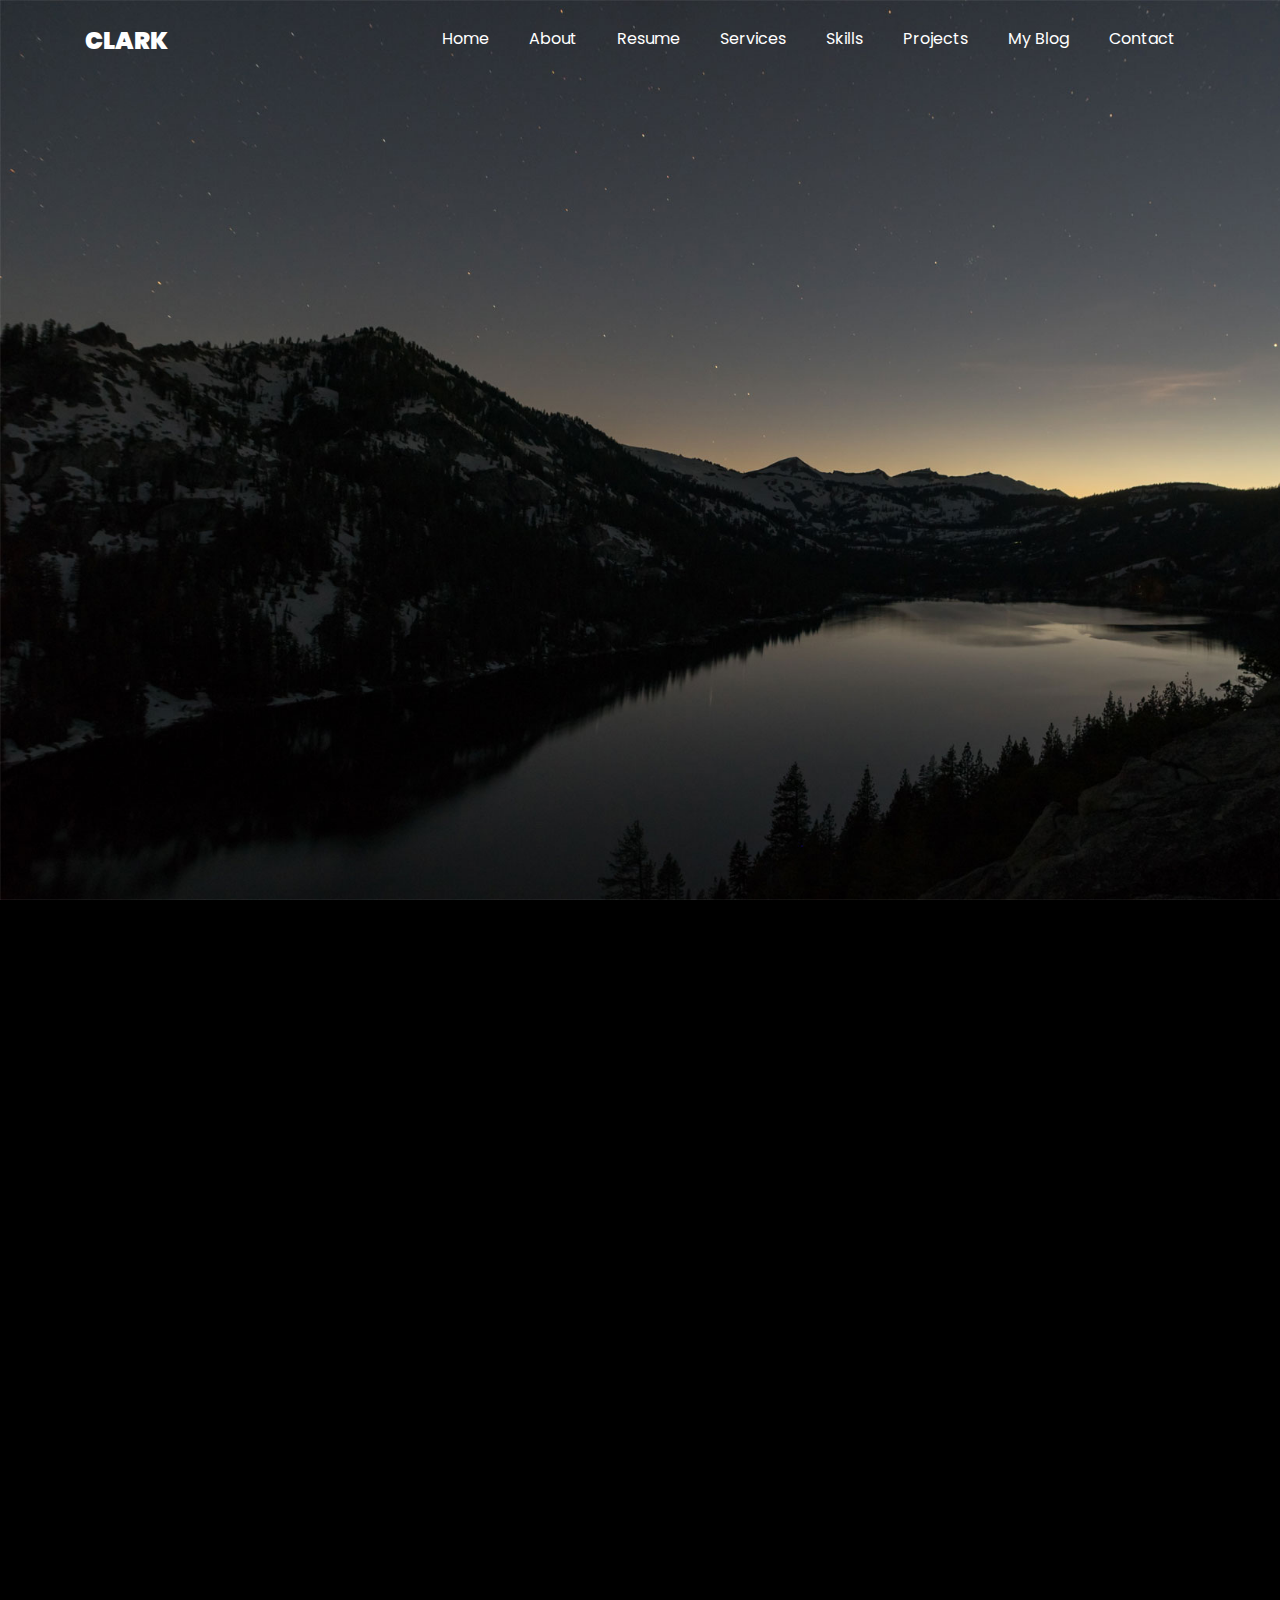
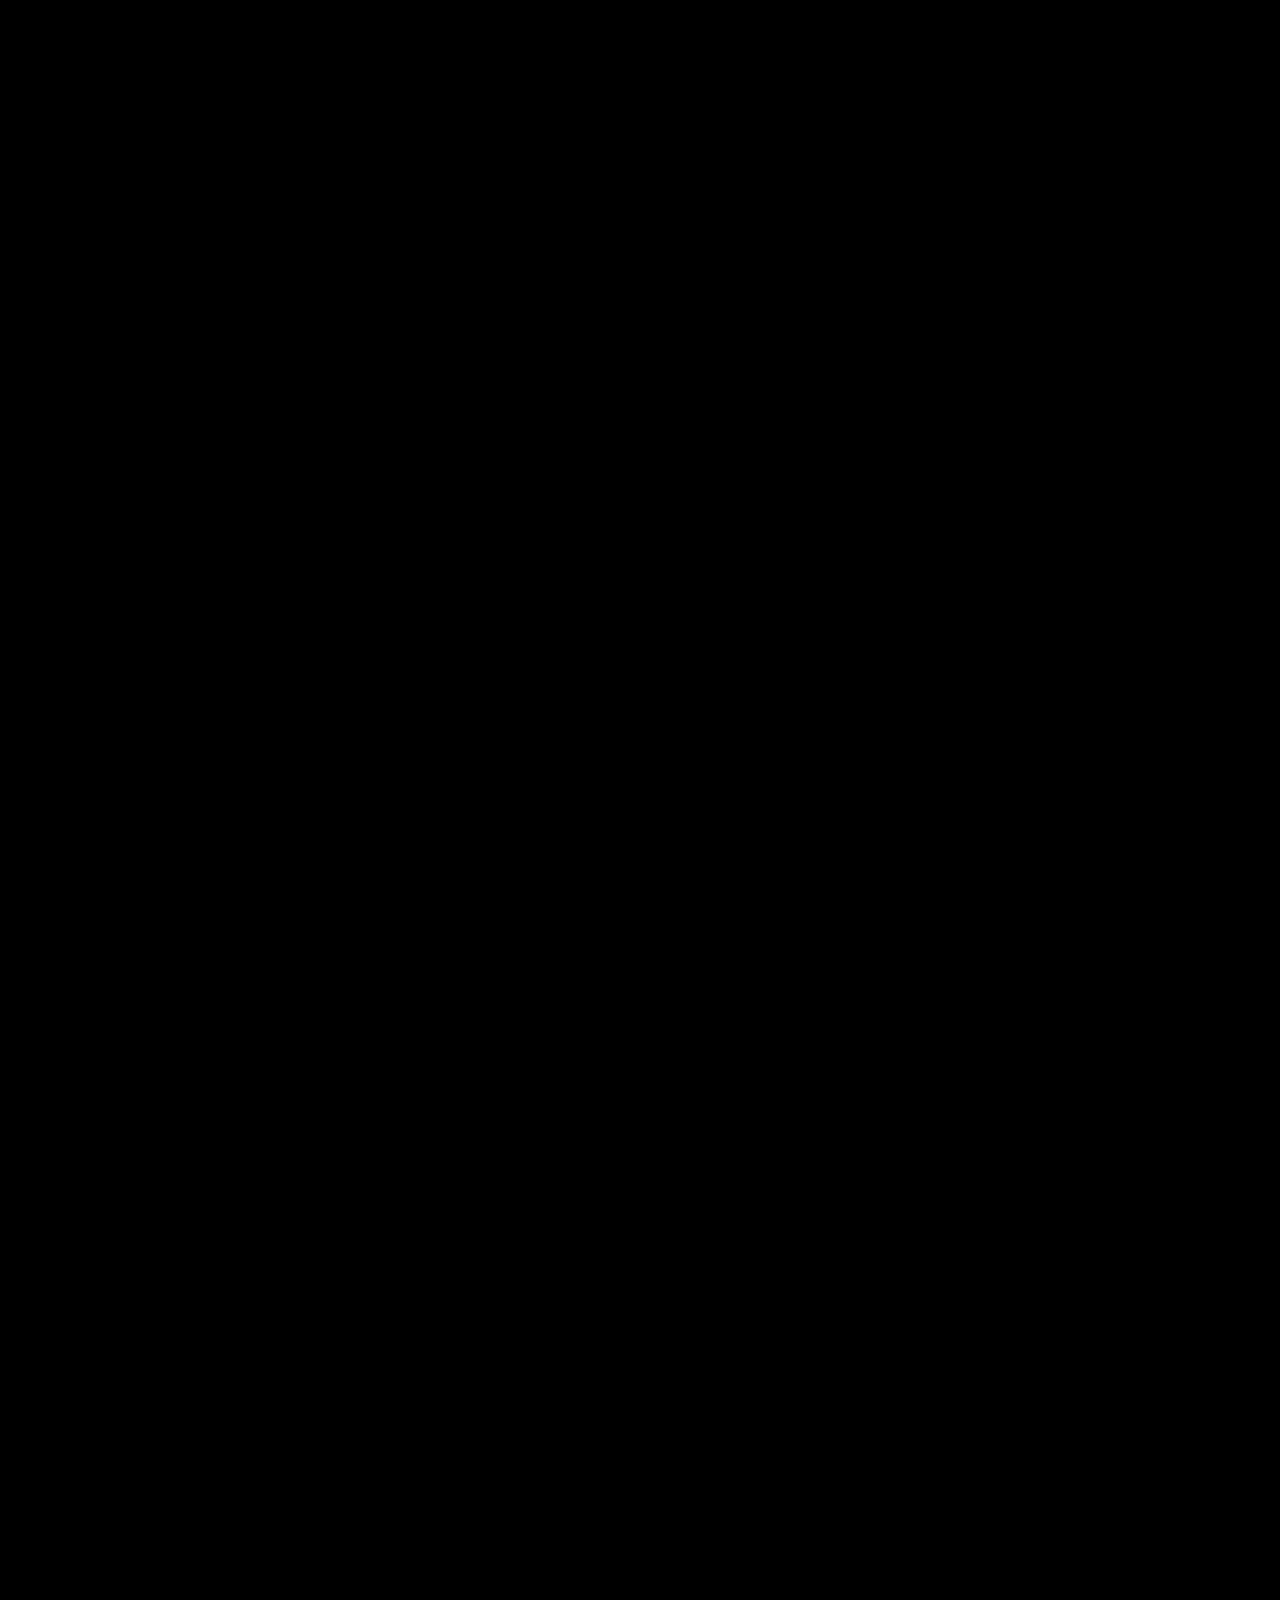
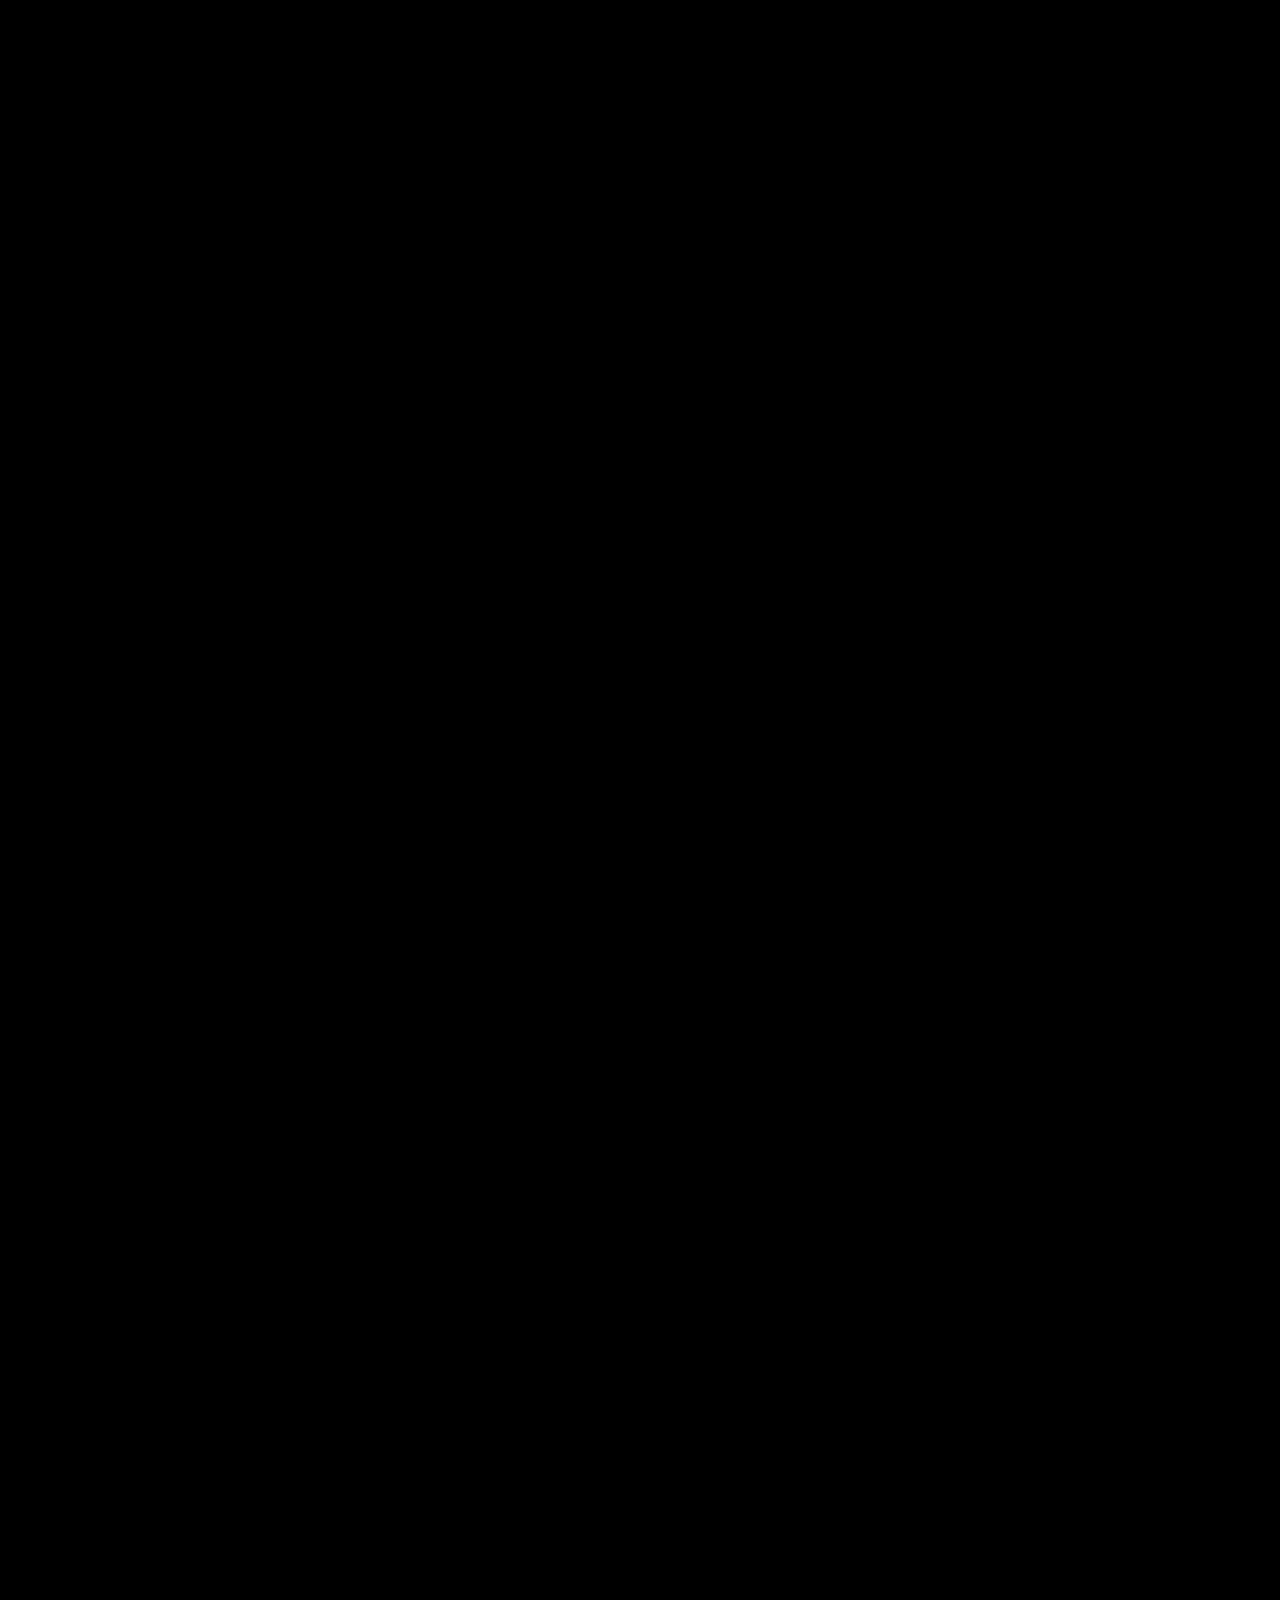
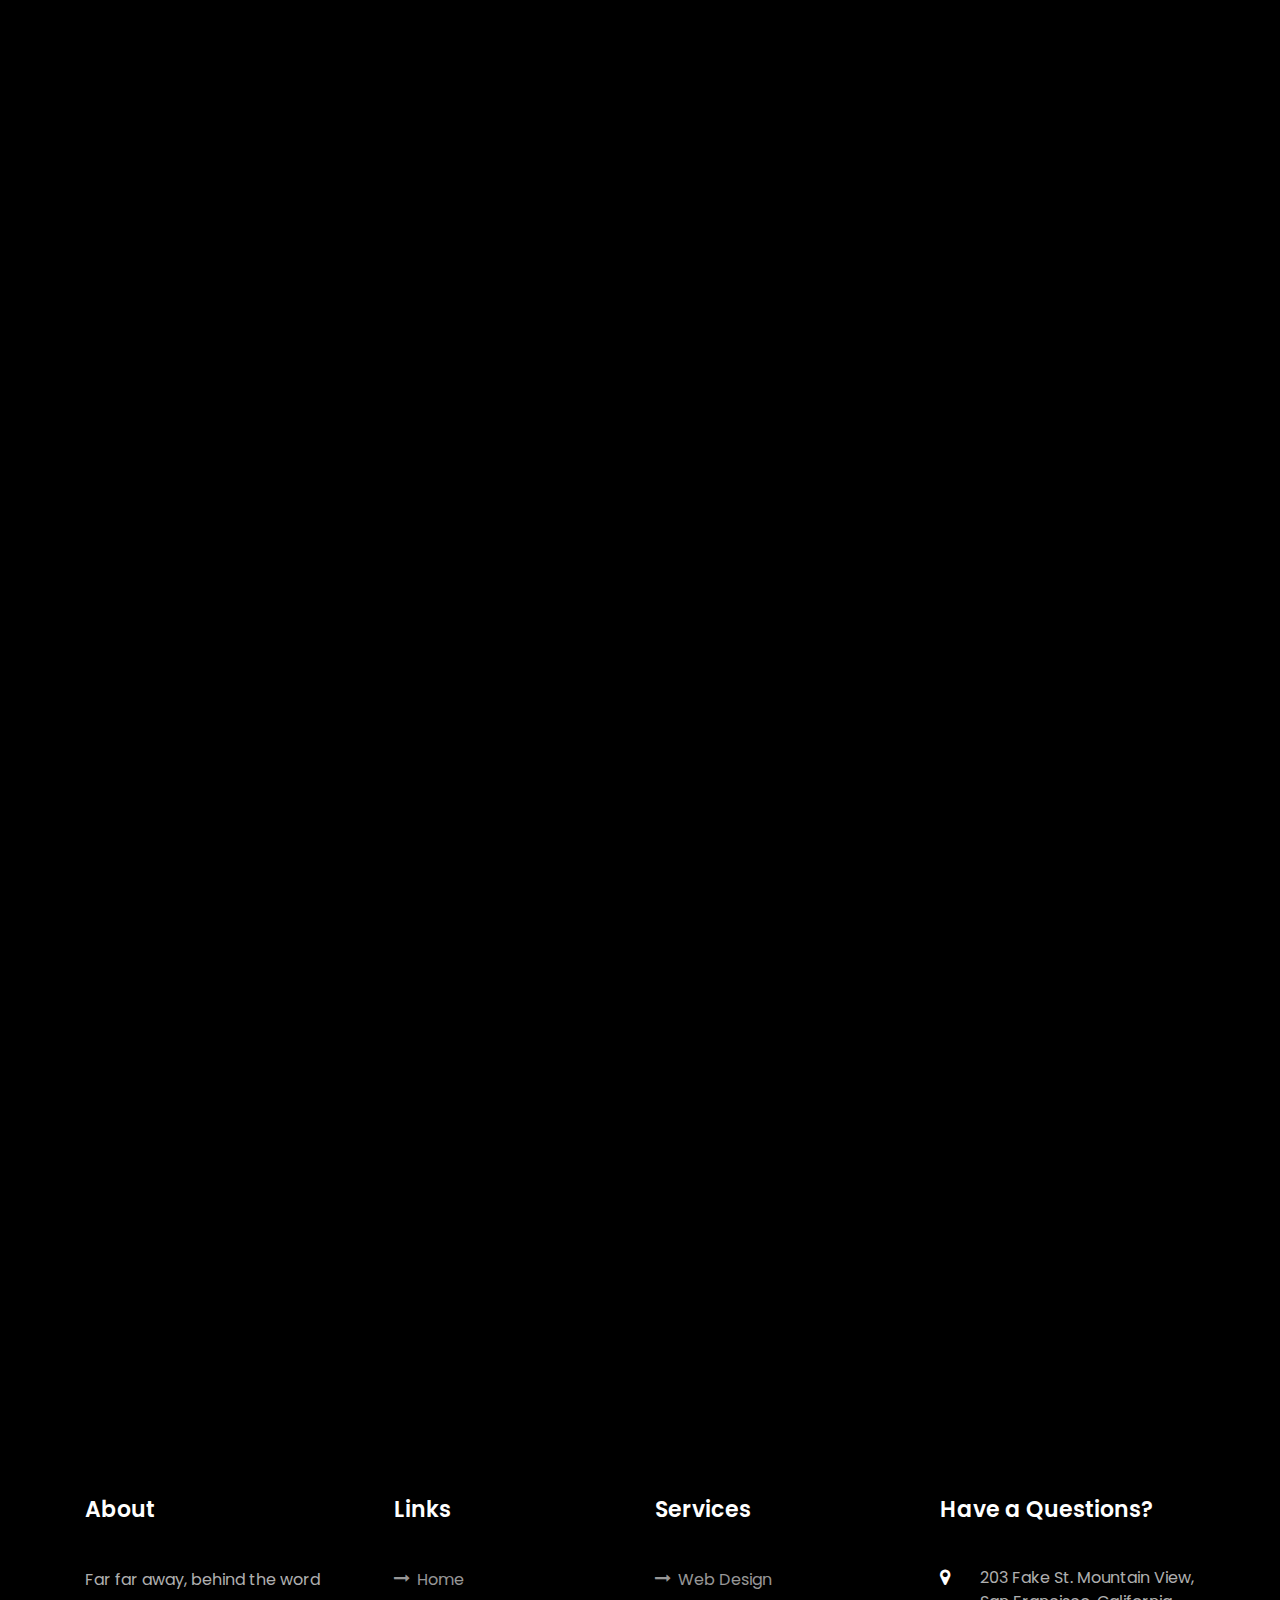
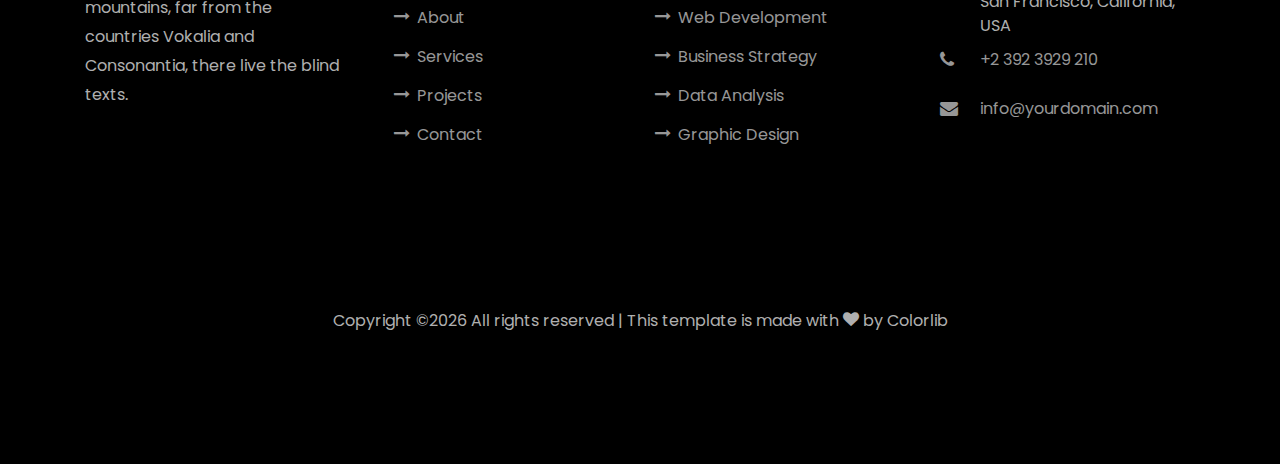
==== single.html @ d5475d0f "first" ====
<!DOCTYPE html>
<html lang="en">
  <head>
    <title>Clark - Free Bootstrap 4 Template by Colorlib</title>
    <meta charset="utf-8">
    <meta name="viewport" content="width=device-width, initial-scale=1, shrink-to-fit=no">
    
    <link href="https://fonts.googleapis.com/css?family=Poppins:100,200,300,400,500,600,700,800,900" rel="stylesheet">

    <link rel="stylesheet" href="css/open-iconic-bootstrap.min.css">
    <link rel="stylesheet" href="css/animate.css">
    
    <link rel="stylesheet" href="css/owl.carousel.min.css">
    <link rel="stylesheet" href="css/owl.theme.default.min.css">
    <link rel="stylesheet" href="css/magnific-popup.css">

    <link rel="stylesheet" href="css/aos.css">

    <link rel="stylesheet" href="css/ionicons.min.css">
    
    <link rel="stylesheet" href="css/flaticon.css">
    <link rel="stylesheet" href="css/icomoon.css">
    <link rel="stylesheet" href="css/style.css">
  </head>
  <body data-spy="scroll" data-target=".site-navbar-target" data-offset="300">
	  
	  
    <nav class="navbar navbar-expand-lg navbar-dark ftco_navbar ftco-navbar-light site-navbar-target" id="ftco-navbar">
	    <div class="container">
	      <a class="navbar-brand" href="index.html">Clark</a>
	      <button class="navbar-toggler js-fh5co-nav-toggle fh5co-nav-toggle" type="button" data-toggle="collapse" data-target="#ftco-nav" aria-controls="ftco-nav" aria-expanded="false" aria-label="Toggle navigation">
	        <span class="oi oi-menu"></span> Menu
	      </button>

	      <div class="collapse navbar-collapse" id="ftco-nav">
	        <ul class="navbar-nav nav ml-auto">
	          <li class="nav-item"><a href="index.html#home-section" class="nav-link"><span>Home</span></a></li>
	          <li class="nav-item"><a href="index.html#about-section" class="nav-link"><span>About</span></a></li>
	          <li class="nav-item"><a href="index.html#resume-section" class="nav-link"><span>Resume</span></a></li>
	          <li class="nav-item"><a href="index.html#services-section" class="nav-link"><span>Services</span></a></li>
	          <li class="nav-item"><a href="index.html#skills-section" class="nav-link"><span>Skills</span></a></li>
	          <li class="nav-item"><a href="index.html#projects-section" class="nav-link"><span>Projects</span></a></li>
	          <li class="nav-item"><a href="index.html#blog-section" class="nav-link"><span>My Blog</span></a></li>
	          <li class="nav-item"><a href="index.html#contact-section" class="nav-link"><span>Contact</span></a></li>
	        </ul>
	      </div>
	    </div>
	  </nav>
	  <section class="hero-wrap js-fullheight" style="background-image: url('images/bg_1.jpg');" data-stellar-background-ratio="0.5">
      <div class="overlay"></div>
      <div class="container">
        <div class="row no-gutters slider-text js-fullheight align-items-end justify-content-center">
          <div class="col-md-12 ftco-animate pb-5 mb-3 text-center">
            <h1 class="mb-3 bread">Blog Single Post</h1>
            <p class="breadcrumbs"><span class="mr-2"><a href="index.html">Home <i class="ion-ios-arrow-forward"></i></a></span> <span class="mr-2"><a href="blog.html">Blog <i class="ion-ios-arrow-forward"></i></a></span> <span>Blog Single <i class="ion-ios-arrow-forward"></i></span></p>
          </div>
        </div>
      </div>
    </section>

    <section class="ftco-section">
      <div class="container">
        <div class="row">
          <div class="col-lg-8 ftco-animate">
            <h2 class="mb-3">It is a long established fact a reader be distracted</h2>
            <p>Lorem ipsum dolor sit amet, consectetur adipisicing elit. Reiciendis, eius mollitia suscipit, quisquam doloremque distinctio perferendis et doloribus unde architecto optio laboriosam porro adipisci sapiente officiis nemo accusamus ad praesentium? Esse minima nisi et. Dolore perferendis, enim praesentium omnis, iste doloremque quia officia optio deserunt molestiae voluptates soluta architecto tempora.</p>
            <p>
              <img src="images/image_3.jpg" alt="" class="img-fluid">
            </p>
            <p>Molestiae cupiditate inventore animi, maxime sapiente optio, illo est nemo veritatis repellat sunt doloribus nesciunt! Minima laborum magni reiciendis qui voluptate quisquam voluptatem soluta illo eum ullam incidunt rem assumenda eveniet eaque sequi deleniti tenetur dolore amet fugit perspiciatis ipsa, odit. Nesciunt dolor minima esse vero ut ea, repudiandae suscipit!</p>
            <h2 class="mb-3 mt-5">#2. Creative WordPress Themes</h2>
            <p>Temporibus ad error suscipit exercitationem hic molestiae totam obcaecati rerum, eius aut, in. Exercitationem atque quidem tempora maiores ex architecto voluptatum aut officia doloremque. Error dolore voluptas, omnis molestias odio dignissimos culpa ex earum nisi consequatur quos odit quasi repellat qui officiis reiciendis incidunt hic non? Debitis commodi aut, adipisci.</p>
            <p>
              <img src="images/image_4.jpg" alt="" class="img-fluid">
            </p>
            <p>Quisquam esse aliquam fuga distinctio, quidem delectus veritatis reiciendis. Nihil explicabo quod, est eos ipsum. Unde aut non tenetur tempore, nisi culpa voluptate maiores officiis quis vel ab consectetur suscipit veritatis nulla quos quia aspernatur perferendis, libero sint. Error, velit, porro. Deserunt minus, quibusdam iste enim veniam, modi rem maiores.</p>
            <p>Odit voluptatibus, eveniet vel nihil cum ullam dolores laborum, quo velit commodi rerum eum quidem pariatur! Quia fuga iste tenetur, ipsa vel nisi in dolorum consequatur, veritatis porro explicabo soluta commodi libero voluptatem similique id quidem? Blanditiis voluptates aperiam non magni. Reprehenderit nobis odit inventore, quia laboriosam harum excepturi ea.</p>
            <p>Adipisci vero culpa, eius nobis soluta. Dolore, maxime ullam ipsam quidem, dolor distinctio similique asperiores voluptas enim, exercitationem ratione aut adipisci modi quod quibusdam iusto, voluptates beatae iure nemo itaque laborum. Consequuntur et pariatur totam fuga eligendi vero dolorum provident. Voluptatibus, veritatis. Beatae numquam nam ab voluptatibus culpa, tenetur recusandae!</p>
            <p>Voluptas dolores dignissimos dolorum temporibus, autem aliquam ducimus at officia adipisci quasi nemo a perspiciatis provident magni laboriosam repudiandae iure iusto commodi debitis est blanditiis alias laborum sint dolore. Dolores, iure, reprehenderit. Error provident, pariatur cupiditate soluta doloremque aut ratione. Harum voluptates mollitia illo minus praesentium, rerum ipsa debitis, inventore?</p>
            <div class="tag-widget post-tag-container mb-5 mt-5">
              <div class="tagcloud">
                <a href="#" class="tag-cloud-link">Life</a>
                <a href="#" class="tag-cloud-link">Sport</a>
                <a href="#" class="tag-cloud-link">Tech</a>
                <a href="#" class="tag-cloud-link">Travel</a>
              </div>
            </div>
            
            <div class="about-author d-flex p-4 bg-dark">
              <div class="bio mr-5">
                <img src="images/person_1.jpg" alt="Image placeholder" class="img-fluid mb-4">
              </div>
              <div class="desc">
                <h3>George Washington</h3>
                <p>Lorem ipsum dolor sit amet, consectetur adipisicing elit. Ducimus itaque, autem necessitatibus voluptate quod mollitia delectus aut, sunt placeat nam vero culpa sapiente consectetur similique, inventore eos fugit cupiditate numquam!</p>
              </div>
            </div>


            <div class="pt-5 mt-5">
              <h3 class="mb-5">6 Comments</h3>
              <ul class="comment-list">
                <li class="comment">
                  <div class="vcard bio">
                    <img src="images/person_1.jpg" alt="Image placeholder">
                  </div>
                  <div class="comment-body">
                    <h3>John Doe</h3>
                    <div class="meta">June 20, 2019 at 2:21pm</div>
                    <p>Lorem ipsum dolor sit amet, consectetur adipisicing elit. Pariatur quidem laborum necessitatibus, ipsam impedit vitae autem, eum officia, fugiat saepe enim sapiente iste iure! Quam voluptas earum impedit necessitatibus, nihil?</p>
                    <p><a href="#" class="reply">Reply</a></p>
                  </div>
                </li>

                <li class="comment">
                  <div class="vcard bio">
                    <img src="images/person_1.jpg" alt="Image placeholder">
                  </div>
                  <div class="comment-body">
                    <h3>John Doe</h3>
                    <div class="meta">June 20, 2019 at 2:21pm</div>
                    <p>Lorem ipsum dolor sit amet, consectetur adipisicing elit. Pariatur quidem laborum necessitatibus, ipsam impedit vitae autem, eum officia, fugiat saepe enim sapiente iste iure! Quam voluptas earum impedit necessitatibus, nihil?</p>
                    <p><a href="#" class="reply">Reply</a></p>
                  </div>

                  <ul class="children">
                    <li class="comment">
                      <div class="vcard bio">
                        <img src="images/person_1.jpg" alt="Image placeholder">
                      </div>
                      <div class="comment-body">
                        <h3>John Doe</h3>
                        <div class="meta">June 20, 2019 at 2:21pm</div>
                        <p>Lorem ipsum dolor sit amet, consectetur adipisicing elit. Pariatur quidem laborum necessitatibus, ipsam impedit vitae autem, eum officia, fugiat saepe enim sapiente iste iure! Quam voluptas earum impedit necessitatibus, nihil?</p>
                        <p><a href="#" class="reply">Reply</a></p>
                      </div>


                      <ul class="children">
                        <li class="comment">
                          <div class="vcard bio">
                            <img src="images/person_1.jpg" alt="Image placeholder">
                          </div>
                          <div class="comment-body">
                            <h3>John Doe</h3>
                            <div class="meta">June 20, 2019 at 2:21pm</div>
                            <p>Lorem ipsum dolor sit amet, consectetur adipisicing elit. Pariatur quidem laborum necessitatibus, ipsam impedit vitae autem, eum officia, fugiat saepe enim sapiente iste iure! Quam voluptas earum impedit necessitatibus, nihil?</p>
                            <p><a href="#" class="reply">Reply</a></p>
                          </div>

                            <ul class="children">
                              <li class="comment">
                                <div class="vcard bio">
                                  <img src="images/person_1.jpg" alt="Image placeholder">
                                </div>
                                <div class="comment-body">
                                  <h3>John Doe</h3>
                                  <div class="meta">June 20, 2019 at 2:21pm</div>
                                  <p>Lorem ipsum dolor sit amet, consectetur adipisicing elit. Pariatur quidem laborum necessitatibus, ipsam impedit vitae autem, eum officia, fugiat saepe enim sapiente iste iure! Quam voluptas earum impedit necessitatibus, nihil?</p>
                                  <p><a href="#" class="reply">Reply</a></p>
                                </div>
                              </li>
                            </ul>
                        </li>
                      </ul>
                    </li>
                  </ul>
                </li>

                <li class="comment">
                  <div class="vcard bio">
                    <img src="images/person_1.jpg" alt="Image placeholder">
                  </div>
                  <div class="comment-body">
                    <h3>John Doe</h3>
                    <div class="meta">June 20, 2019 at 2:21pm</div>
                    <p>Lorem ipsum dolor sit amet, consectetur adipisicing elit. Pariatur quidem laborum necessitatibus, ipsam impedit vitae autem, eum officia, fugiat saepe enim sapiente iste iure! Quam voluptas earum impedit necessitatibus, nihil?</p>
                    <p><a href="#" class="reply">Reply</a></p>
                  </div>
                </li>
              </ul>
              <!-- END comment-list -->
              
              <div class="comment-form-wrap pt-5">
                <h3 class="mb-5">Leave a comment</h3>
                <form action="#" class="p-5 bg-dark">
                  <div class="form-group">
                    <label for="name">Name *</label>
                    <input type="text" class="form-control" id="name">
                  </div>
                  <div class="form-group">
                    <label for="email">Email *</label>
                    <input type="email" class="form-control" id="email">
                  </div>
                  <div class="form-group">
                    <label for="website">Website</label>
                    <input type="url" class="form-control" id="website">
                  </div>

                  <div class="form-group">
                    <label for="message">Message</label>
                    <textarea name="" id="message" cols="30" rows="10" class="form-control"></textarea>
                  </div>
                  <div class="form-group">
                    <input type="submit" value="Post Comment" class="btn py-3 px-4 btn-primary">
                  </div>

                </form>
              </div>
            </div>

          </div> <!-- .col-md-8 -->
          <div class="col-lg-4 sidebar ftco-animate">
            <div class="sidebar-box">
              <form action="#" class="search-form">
                <div class="form-group">
                  <span class="icon icon-search"></span>
                  <input type="text" class="form-control" placeholder="Type a keyword and hit enter">
                </div>
              </form>
            </div>
            <div class="sidebar-box ftco-animate">
            	<h3 class="heading-sidebar">Categories</h3>
              <ul class="categories">
                <li><a href="#">Interior Design <span>(12)</span></a></li>
                <li><a href="#">Exterior Design <span>(22)</span></a></li>
                <li><a href="#">Industrial Design <span>(37)</span></a></li>
                <li><a href="#">Landscape Design <span>(42)</span></a></li>
              </ul>
            </div>

            <div class="sidebar-box ftco-animate">
              <h3 class="heading-sidebar">Recent Blog</h3>
              <div class="block-21 mb-4 d-flex">
                <a class="blog-img mr-4" style="background-image: url(images/image_1.jpg);"></a>
                <div class="text">
                  <h3 class="heading"><a href="#">Why Lead Generation is Key for Business Growth</a></h3>
                  <div class="meta">
                    <div><a href="#"><span class="icon-calendar"></span> March 12, 2019</a></div>
                    <div><a href="#"><span class="icon-person"></span> Admin</a></div>
                    <div><a href="#"><span class="icon-chat"></span> 19</a></div>
                  </div>
                </div>
              </div>
              <div class="block-21 mb-4 d-flex">
                <a class="blog-img mr-4" style="background-image: url(images/image_2.jpg);"></a>
                <div class="text">
                  <h3 class="heading"><a href="#">Why Lead Generation is Key for Business Growth</a></h3>
                  <div class="meta">
                    <div><a href="#"><span class="icon-calendar"></span> March 12, 2019</a></div>
                    <div><a href="#"><span class="icon-person"></span> Admin</a></div>
                    <div><a href="#"><span class="icon-chat"></span> 19</a></div>
                  </div>
                </div>
              </div>
              <div class="block-21 mb-4 d-flex">
                <a class="blog-img mr-4" style="background-image: url(images/image_3.jpg);"></a>
                <div class="text">
                  <h3 class="heading"><a href="#">Why Lead Generation is Key for Business Growth</a></h3>
                  <div class="meta">
                    <div><a href="#"><span class="icon-calendar"></span> March 12, 2019</a></div>
                    <div><a href="#"><span class="icon-person"></span> Admin</a></div>
                    <div><a href="#"><span class="icon-chat"></span> 19</a></div>
                  </div>
                </div>
              </div>
            </div>

            <div class="sidebar-box ftco-animate">
              <h3 class="heading-sidebar">Tag Cloud</h3>
              <div class="tagcloud">
                <a href="#" class="tag-cloud-link">house</a>
                <a href="#" class="tag-cloud-link">office</a>
                <a href="#" class="tag-cloud-link">building</a>
                <a href="#" class="tag-cloud-link">land</a>
                <a href="#" class="tag-cloud-link">table</a>
                <a href="#" class="tag-cloud-link">interior</a>
                <a href="#" class="tag-cloud-link">exterior</a>
                <a href="#" class="tag-cloud-link">industrial</a>
              </div>
            </div>

            <div class="sidebar-box ftco-animate">
              <h3 class="heading-sidebar">Paragraph</h3>
              <p>Lorem ipsum dolor sit amet, consectetur adipisicing elit. Ducimus itaque, autem necessitatibus voluptate quod mollitia delectus aut, sunt placeat nam vero culpa sapiente consectetur similique, inventore eos fugit cupiditate numquam!</p>
            </div>
          </div>

        </div>
      </div>
    </section> <!-- .section -->
		

    <footer class="ftco-footer ftco-section">
      <div class="container">
        <div class="row mb-5">
          <div class="col-md">
            <div class="ftco-footer-widget mb-4">
              <h2 class="ftco-heading-2">About</h2>
              <p>Far far away, behind the word mountains, far from the countries Vokalia and Consonantia, there live the blind texts.</p>
              <ul class="ftco-footer-social list-unstyled float-md-left float-lft mt-5">
                <li class="ftco-animate"><a href="#"><span class="icon-twitter"></span></a></li>
                <li class="ftco-animate"><a href="#"><span class="icon-facebook"></span></a></li>
                <li class="ftco-animate"><a href="#"><span class="icon-instagram"></span></a></li>
              </ul>
            </div>
          </div>
          <div class="col-md">
            <div class="ftco-footer-widget mb-4 ml-md-4">
              <h2 class="ftco-heading-2">Links</h2>
              <ul class="list-unstyled">
                <li><a href="#"><span class="icon-long-arrow-right mr-2"></span>Home</a></li>
                <li><a href="#"><span class="icon-long-arrow-right mr-2"></span>About</a></li>
                <li><a href="#"><span class="icon-long-arrow-right mr-2"></span>Services</a></li>
                <li><a href="#"><span class="icon-long-arrow-right mr-2"></span>Projects</a></li>
                <li><a href="#"><span class="icon-long-arrow-right mr-2"></span>Contact</a></li>
              </ul>
            </div>
          </div>
          <div class="col-md">
             <div class="ftco-footer-widget mb-4">
              <h2 class="ftco-heading-2">Services</h2>
              <ul class="list-unstyled">
                <li><a href="#"><span class="icon-long-arrow-right mr-2"></span>Web Design</a></li>
                <li><a href="#"><span class="icon-long-arrow-right mr-2"></span>Web Development</a></li>
                <li><a href="#"><span class="icon-long-arrow-right mr-2"></span>Business Strategy</a></li>
                <li><a href="#"><span class="icon-long-arrow-right mr-2"></span>Data Analysis</a></li>
                <li><a href="#"><span class="icon-long-arrow-right mr-2"></span>Graphic Design</a></li>
              </ul>
            </div>
          </div>
          <div class="col-md">
            <div class="ftco-footer-widget mb-4">
            	<h2 class="ftco-heading-2">Have a Questions?</h2>
            	<div class="block-23 mb-3">
	              <ul>
	                <li><span class="icon icon-map-marker"></span><span class="text">203 Fake St. Mountain View, San Francisco, California, USA</span></li>
	                <li><a href="#"><span class="icon icon-phone"></span><span class="text">+2 392 3929 210</span></a></li>
	                <li><a href="#"><span class="icon icon-envelope"></span><span class="text">info@yourdomain.com</span></a></li>
	              </ul>
	            </div>
            </div>
          </div>
        </div>
        <div class="row">
          <div class="col-md-12 text-center">

            <p><!-- Link back to Colorlib can't be removed. Template is licensed under CC BY 3.0. -->
  Copyright &copy;<script>document.write(new Date().getFullYear());</script> All rights reserved | This template is made with <i class="icon-heart color-danger" aria-hidden="true"></i> by <a href="https://colorlib.com" target="_blank">Colorlib</a>
  <!-- Link back to Colorlib can't be removed. Template is licensed under CC BY 3.0. --></p>
          </div>
        </div>
      </div>
    </footer>
    
  

  <!-- loader -->
  <div id="ftco-loader" class="show fullscreen"><svg class="circular" width="48px" height="48px"><circle class="path-bg" cx="24" cy="24" r="22" fill="none" stroke-width="4" stroke="#eeeeee"/><circle class="path" cx="24" cy="24" r="22" fill="none" stroke-width="4" stroke-miterlimit="10" stroke="#F96D00"/></svg></div>


  <script src="js/jquery.min.js"></script>
  <script src="js/jquery-migrate-3.0.1.min.js"></script>
  <script src="js/popper.min.js"></script>
  <script src="js/bootstrap.min.js"></script>
  <script src="js/jquery.easing.1.3.js"></script>
  <script src="js/jquery.waypoints.min.js"></script>
  <script src="js/jquery.stellar.min.js"></script>
  <script src="js/owl.carousel.min.js"></script>
  <script src="js/jquery.magnific-popup.min.js"></script>
  <script src="js/aos.js"></script>
  <script src="js/jquery.animateNumber.min.js"></script>
  <script src="js/scrollax.min.js"></script>
  
  <script src="js/main.js"></script>
    
  </body>
</html>
---- css/flaticon.css ----
/*
  	Flaticon icon font: Flaticon
  	Creation date: 04/01/2019 13:45
  	*/


@font-face {
  font-family: "Flaticon";
  src: url("../fonts/flaticon/font/Flaticon.eot");
  src: url("../fonts/flaticon/font/Flaticon.eot?#iefix") format("embedded-opentype"),
       url("../fonts/flaticon/font/Flaticon.woff") format("woff"),
       url("../fonts/flaticon/font/Flaticon.ttf") format("truetype"),
       url("../fonts/flaticon/font/Flaticon.svg#Flaticon") format("svg");
  font-weight: normal;
  font-style: normal;
}

@media screen and (-webkit-min-device-pixel-ratio:0) {
  @font-face {
    font-family: "Flaticon";
    src: url("../fonts/flaticon/font/Flaticon.svg#Flaticon") format("svg");
  }
}

[class^="flaticon-"]:before, [class*=" flaticon-"]:before,
[class^="flaticon-"]:after, [class*=" flaticon-"]:after {   
  font-family: Flaticon;
  font-style: normal;
  font-weight: normal;
  font-variant: normal;
  text-transform: none;
  line-height: 1;

  /* Better Font Rendering =========== */
  -webkit-font-smoothing: antialiased;
  -moz-osx-font-smoothing: grayscale;
}

.flaticon-ideas:before { content: "\f100"; }
.flaticon-flasks:before { content: "\f101"; }
.flaticon-analysis:before { content: "\f102"; }
.flaticon-ux-design:before { content: "\f103"; }
.flaticon-web-design:before { content: "\f104"; }
.flaticon-idea:before { content: "\f105"; }
.flaticon-innovation:before { content: "\f106"; }
---- css/icomoon.css ----
@font-face {
  font-family: 'icomoon';
  src:  url('../fonts/icomoon/icomoon.eot?6tt51o');
  src:  url('../fonts/icomoon/icomoon.eot?6tt51o#iefix') format('embedded-opentype'),
    url('../fonts/icomoon/icomoon.ttf?6tt51o') format('truetype'),
    url('../fonts/icomoon/icomoon.woff?6tt51o') format('woff'),
    url('../fonts/icomoon/icomoon.svg?6tt51o#icomoon') format('svg');
  font-weight: normal;
  font-style: normal;
}

[class^="icon-"], [class*=" icon-"] {
  /* use !important to prevent issues with browser extensions that change fonts */
  font-family: 'icomoon' !important;
  speak: none;
  font-style: normal;
  font-weight: normal;
  font-variant: normal;
  text-transform: none;
  line-height: 1;

  /* Better Font Rendering =========== */
  -webkit-font-smoothing: antialiased;
  -moz-osx-font-smoothing: grayscale;
}

.icon-asterisk:before {
  content: "\f069";
}
.icon-plus:before {
  content: "\f067";
}
.icon-question:before {
  content: "\f128";
}
.icon-minus:before {
  content: "\f068";
}
.icon-glass:before {
  content: "\f000";
}
.icon-music:before {
  content: "\f001";
}
.icon-search:before {
  content: "\f002";
}
.icon-envelope-o:before {
  content: "\f003";
}
.icon-heart:before {
  content: "\f004";
}
.icon-star:before {
  content: "\f005";
}
.icon-star-o:before {
  content: "\f006";
}
.icon-user:before {
  content: "\f007";
}
.icon-film:before {
  content: "\f008";
}
.icon-th-large:before {
  content: "\f009";
}
.icon-th:before {
  content: "\f00a";
}
.icon-th-list:before {
  content: "\f00b";
}
.icon-check:before {
  content: "\f00c";
}
.icon-close:before {
  content: "\f00d";
}
.icon-remove:before {
  content: "\f00d";
}
.icon-times:before {
  content: "\f00d";
}
.icon-search-plus:before {
  content: "\f00e";
}
.icon-search-minus:before {
  content: "\f010";
}
.icon-power-off:before {
  content: "\f011";
}
.icon-signal:before {
  content: "\f012";
}
.icon-cog:before {
  content: "\f013";
}
.icon-gear:before {
  content: "\f013";
}
.icon-trash-o:before {
  content: "\f014";
}
.icon-home:before {
  content: "\f015";
}
.icon-file-o:before {
  content: "\f016";
}
.icon-clock-o:before {
  content: "\f017";
}
.icon-road:before {
  content: "\f018";
}
.icon-download:before {
  content: "\f019";
}
.icon-arrow-circle-o-down:before {
  content: "\f01a";
}
.icon-arrow-circle-o-up:before {
  content: "\f01b";
}
.icon-inbox:before {
  content: "\f01c";
}
.icon-play-circle-o:before {
  content: "\f01d";
}
.icon-repeat:before {
  content: "\f01e";
}
.icon-rotate-right:before {
  content: "\f01e";
}
.icon-refresh:before {
  content: "\f021";
}
.icon-list-alt:before {
  content: "\f022";
}
.icon-lock:before {
  content: "\f023";
}
.icon-flag:before {
  content: "\f024";
}
.icon-headphones:before {
  content: "\f025";
}
.icon-volume-off:before {
  content: "\f026";
}
.icon-volume-down:before {
  content: "\f027";
}
.icon-volume-up:before {
  content: "\f028";
}
.icon-qrcode:before {
  content: "\f029";
}
.icon-barcode:before {
  content: "\f02a";
}
.icon-tag:before {
  content: "\f02b";
}
.icon-tags:before {
  content: "\f02c";
}
.icon-book:before {
  content: "\f02d";
}
.icon-bookmark:before {
  content: "\f02e";
}
.icon-print:before {
  content: "\f02f";
}
.icon-camera:before {
  content: "\f030";
}
.icon-font:before {
  content: "\f031";
}
.icon-bold:before {
  content: "\f032";
}
.icon-italic:before {
  content: "\f033";
}
.icon-text-height:before {
  content: "\f034";
}
.icon-text-width:before {
  content: "\f035";
}
.icon-align-left:before {
  content: "\f036";
}
.icon-align-center:before {
  content: "\f037";
}
.icon-align-right:before {
  content: "\f038";
}
.icon-align-justify:before {
  content: "\f039";
}
.icon-list:before {
  content: "\f03a";
}
.icon-dedent:before {
  content: "\f03b";
}
.icon-outdent:before {
  content: "\f03b";
}
.icon-indent:before {
  content: "\f03c";
}
.icon-video-camera:before {
  content: "\f03d";
}
.icon-image:before {
  content: "\f03e";
}
.icon-photo:before {
  content: "\f03e";
}
.icon-picture-o:before {
  content: "\f03e";
}
.icon-pencil:before {
  content: "\f040";
}
.icon-map-marker:before {
  content: "\f041";
}
.icon-adjust:before {
  content: "\f042";
}
.icon-tint:before {
  content: "\f043";
}
.icon-edit:before {
  content: "\f044";
}
.icon-pencil-square-o:before {
  content: "\f044";
}
.icon-share-square-o:before {
  content: "\f045";
}
.icon-check-square-o:before {
  content: "\f046";
}
.icon-arrows:before {
  content: "\f047";
}
.icon-step-backward:before {
  content: "\f048";
}
.icon-fast-backward:before {
  content: "\f049";
}
.icon-backward:before {
  content: "\f04a";
}
.icon-play:before {
  content: "\f04b";
}
.icon-pause:before {
  content: "\f04c";
}
.icon-stop:before {
  content: "\f04d";
}
.icon-forward:before {
  content: "\f04e";
}
.icon-fast-forward:before {
  content: "\f050";
}
.icon-step-forward:before {
  content: "\f051";
}
.icon-eject:before {
  content: "\f052";
}
.icon-chevron-left:before {
  content: "\f053";
}
.icon-chevron-right:before {
  content: "\f054";
}
.icon-plus-circle:before {
  content: "\f055";
}
.icon-minus-circle:before {
  content: "\f056";
}
.icon-times-circle:before {
  content: "\f057";
}
.icon-check-circle:before {
  content: "\f058";
}
.icon-question-circle:before {
  content: "\f059";
}
.icon-info-circle:before {
  content: "\f05a";
}
.icon-crosshairs:before {
  content: "\f05b";
}
.icon-times-circle-o:before {
  content: "\f05c";
}
.icon-check-circle-o:before {
  content: "\f05d";
}
.icon-ban:before {
  content: "\f05e";
}
.icon-arrow-left:before {
  content: "\f060";
}
.icon-arrow-right:before {
  content: "\f061";
}
.icon-arrow-up:before {
  content: "\f062";
}
.icon-arrow-down:before {
  content: "\f063";
}
.icon-mail-forward:before {
  content: "\f064";
}
.icon-share:before {
  content: "\f064";
}
.icon-expand:before {
  content: "\f065";
}
.icon-compress:before {
  content: "\f066";
}
.icon-exclamation-circle:before {
  content: "\f06a";
}
.icon-gift:before {
  content: "\f06b";
}
.icon-leaf:before {
  content: "\f06c";
}
.icon-fire:before {
  content: "\f06d";
}
.icon-eye:before {
  content: "\f06e";
}
.icon-eye-slash:before {
  content: "\f070";
}
.icon-exclamation-triangle:before {
  content: "\f071";
}
.icon-warning:before {
  content: "\f071";
}
.icon-plane:before {
  content: "\f072";
}
.icon-calendar:before {
  content: "\f073";
}
.icon-random:before {
  content: "\f074";
}
.icon-comment:before {
  content: "\f075";
}
.icon-magnet:before {
  content: "\f076";
}
.icon-chevron-up:before {
  content: "\f077";
}
.icon-chevron-down:before {
  content: "\f078";
}
.icon-retweet:before {
  content: "\f079";
}
.icon-shopping-cart:before {
  content: "\f07a";
}
.icon-folder:before {
  content: "\f07b";
}
.icon-folder-open:before {
  content: "\f07c";
}
.icon-arrows-v:before {
  content: "\f07d";
}
.icon-arrows-h:before {
  content: "\f07e";
}
.icon-bar-chart:before {
  content: "\f080";
}
.icon-bar-chart-o:before {
  content: "\f080";
}
.icon-twitter-square:before {
  content: "\f081";
}
.icon-facebook-square:before {
  content: "\f082";
}
.icon-camera-retro:before {
  content: "\f083";
}
.icon-key:before {
  content: "\f084";
}
.icon-cogs:before {
  content: "\f085";
}
.icon-gears:before {
  content: "\f085";
}
.icon-comments:before {
  content: "\f086";
}
.icon-thumbs-o-up:before {
  content: "\f087";
}
.icon-thumbs-o-down:before {
  content: "\f088";
}
.icon-star-half:before {
  content: "\f089";
}
.icon-heart-o:before {
  content: "\f08a";
}
.icon-sign-out:before {
  content: "\f08b";
}
.icon-linkedin-square:before {
  content: "\f08c";
}
.icon-thumb-tack:before {
  content: "\f08d";
}
.icon-external-link:before {
  content: "\f08e";
}
.icon-sign-in:before {
  content: "\f090";
}
.icon-trophy:before {
  content: "\f091";
}
.icon-github-square:before {
  content: "\f092";
}
.icon-upload:before {
  content: "\f093";
}
.icon-lemon-o:before {
  content: "\f094";
}
.icon-phone:before {
  content: "\f095";
}
.icon-square-o:before {
  content: "\f096";
}
.icon-bookmark-o:before {
  content: "\f097";
}
.icon-phone-square:before {
  content: "\f098";
}
.icon-twitter:before {
  content: "\f099";
}
.icon-facebook:before {
  content: "\f09a";
}
.icon-facebook-f:before {
  content: "\f09a";
}
.icon-github:before {
  content: "\f09b";
}
.icon-unlock:before {
  content: "\f09c";
}
.icon-credit-card:before {
  content: "\f09d";
}
.icon-feed:before {
  content: "\f09e";
}
.icon-rss:before {
  content: "\f09e";
}
.icon-hdd-o:before {
  content: "\f0a0";
}
.icon-bullhorn:before {
  content: "\f0a1";
}
.icon-bell-o:before {
  content: "\f0a2";
}
.icon-certificate:before {
  content: "\f0a3";
}
.icon-hand-o-right:before {
  content: "\f0a4";
}
.icon-hand-o-left:before {
  content: "\f0a5";
}
.icon-hand-o-up:before {
  content: "\f0a6";
}
.icon-hand-o-down:before {
  content: "\f0a7";
}
.icon-arrow-circle-left:before {
  content: "\f0a8";
}
.icon-arrow-circle-right:before {
  content: "\f0a9";
}
.icon-arrow-circle-up:before {
  content: "\f0aa";
}
.icon-arrow-circle-down:before {
  content: "\f0ab";
}
.icon-globe:before {
  content: "\f0ac";
}
.icon-wrench:before {
  content: "\f0ad";
}
.icon-tasks:before {
  content: "\f0ae";
}
.icon-filter:before {
  content: "\f0b0";
}
.icon-briefcase:before {
  content: "\f0b1";
}
.icon-arrows-alt:before {
  content: "\f0b2";
}
.icon-group:before {
  content: "\f0c0";
}
.icon-users:before {
  content: "\f0c0";
}
.icon-chain:before {
  content: "\f0c1";
}
.icon-link:before {
  content: "\f0c1";
}
.icon-cloud:before {
  content: "\f0c2";
}
.icon-flask:before {
  content: "\f0c3";
}
.icon-cut:before {
  content: "\f0c4";
}
.icon-scissors:before {
  content: "\f0c4";
}
.icon-copy:before {
  content: "\f0c5";
}
.icon-files-o:before {
  content: "\f0c5";
}
.icon-paperclip:before {
  content: "\f0c6";
}
.icon-floppy-o:before {
  content: "\f0c7";
}
.icon-save:before {
  content: "\f0c7";
}
.icon-square:before {
  content: "\f0c8";
}
.icon-bars:before {
  content: "\f0c9";
}
.icon-navicon:before {
  content: "\f0c9";
}
.icon-reorder:before {
  content: "\f0c9";
}
.icon-list-ul:before {
  content: "\f0ca";
}
.icon-list-ol:before {
  content: "\f0cb";
}
.icon-strikethrough:before {
  content: "\f0cc";
}
.icon-underline:before {
  content: "\f0cd";
}
.icon-table:before {
  content: "\f0ce";
}
.icon-magic:before {
  content: "\f0d0";
}
.icon-truck:before {
  content: "\f0d1";
}
.icon-pinterest:before {
  content: "\f0d2";
}
.icon-pinterest-square:before {
  content: "\f0d3";
}
.icon-google-plus-square:before {
  content: "\f0d4";
}
.icon-google-plus:before {
  content: "\f0d5";
}
.icon-money:before {
  content: "\f0d6";
}
.icon-caret-down:before {
  content: "\f0d7";
}
.icon-caret-up:before {
  content: "\f0d8";
}
.icon-caret-left:before {
  content: "\f0d9";
}
.icon-caret-right:before {
  content: "\f0da";
}
.icon-columns:before {
  content: "\f0db";
}
.icon-sort:before {
  content: "\f0dc";
}
.icon-unsorted:before {
  content: "\f0dc";
}
.icon-sort-desc:before {
  content: "\f0dd";
}
.icon-sort-down:before {
  content: "\f0dd";
}
.icon-sort-asc:before {
  content: "\f0de";
}
.icon-sort-up:before {
  content: "\f0de";
}
.icon-envelope:before {
  content: "\f0e0";
}
.icon-linkedin:before {
  content: "\f0e1";
}
.icon-rotate-left:before {
  content: "\f0e2";
}
.icon-undo:before {
  content: "\f0e2";
}
.icon-gavel:before {
  content: "\f0e3";
}
.icon-legal:before {
  content: "\f0e3";
}
.icon-dashboard:before {
  content: "\f0e4";
}
.icon-tachometer:before {
  content: "\f0e4";
}
.icon-comment-o:before {
  content: "\f0e5";
}
.icon-comments-o:before {
  content: "\f0e6";
}
.icon-bolt:before {
  content: "\f0e7";
}
.icon-flash:before {
  content: "\f0e7";
}
.icon-sitemap:before {
  content: "\f0e8";
}
.icon-umbrella:before {
  content: "\f0e9";
}
.icon-clipboard:before {
  content: "\f0ea";
}
.icon-paste:before {
  content: "\f0ea";
}
.icon-lightbulb-o:before {
  content: "\f0eb";
}
.icon-exchange:before {
  content: "\f0ec";
}
.icon-cloud-download:before {
  content: "\f0ed";
}
.icon-cloud-upload:before {
  content: "\f0ee";
}
.icon-user-md:before {
  content: "\f0f0";
}
.icon-stethoscope:before {
  content: "\f0f1";
}
.icon-suitcase:before {
  content: "\f0f2";
}
.icon-bell:before {
  content: "\f0f3";
}
.icon-coffee:before {
  content: "\f0f4";
}
.icon-cutlery:before {
  content: "\f0f5";
}
.icon-file-text-o:before {
  content: "\f0f6";
}
.icon-building-o:before {
  content: "\f0f7";
}
.icon-hospital-o:before {
  content: "\f0f8";
}
.icon-ambulance:before {
  content: "\f0f9";
}
.icon-medkit:before {
  content: "\f0fa";
}
.icon-fighter-jet:before {
  content: "\f0fb";
}
.icon-beer:before {
  content: "\f0fc";
}
.icon-h-square:before {
  content: "\f0fd";
}
.icon-plus-square:before {
  content: "\f0fe";
}
.icon-angle-double-left:before {
  content: "\f100";
}
.icon-angle-double-right:before {
  content: "\f101";
}
.icon-angle-double-up:before {
  content: "\f102";
}
.icon-angle-double-down:before {
  content: "\f103";
}
.icon-angle-left:before {
  content: "\f104";
}
.icon-angle-right:before {
  content: "\f105";
}
.icon-angle-up:before {
  content: "\f106";
}
.icon-angle-down:before {
  content: "\f107";
}
.icon-desktop:before {
  content: "\f108";
}
.icon-laptop:before {
  content: "\f109";
}
.icon-tablet:before {
  content: "\f10a";
}
.icon-mobile:before {
  content: "\f10b";
}
.icon-mobile-phone:before {
  content: "\f10b";
}
.icon-circle-o:before {
  content: "\f10c";
}
.icon-quote-left:before {
  content: "\f10d";
}
.icon-quote-right:before {
  content: "\f10e";
}
.icon-spinner:before {
  content: "\f110";
}
.icon-circle:before {
  content: "\f111";
}
.icon-mail-reply:before {
  content: "\f112";
}
.icon-reply:before {
  content: "\f112";
}
.icon-github-alt:before {
  content: "\f113";
}
.icon-folder-o:before {
  content: "\f114";
}
.icon-folder-open-o:before {
  content: "\f115";
}
.icon-smile-o:before {
  content: "\f118";
}
.icon-frown-o:before {
  content: "\f119";
}
.icon-meh-o:before {
  content: "\f11a";
}
.icon-gamepad:before {
  content: "\f11b";
}
.icon-keyboard-o:before {
  content: "\f11c";
}
.icon-flag-o:before {
  content: "\f11d";
}
.icon-flag-checkered:before {
  content: "\f11e";
}
.icon-terminal:before {
  content: "\f120";
}
.icon-code:before {
  content: "\f121";
}
.icon-mail-reply-all:before {
  content: "\f122";
}
.icon-reply-all:before {
  content: "\f122";
}
.icon-star-half-empty:before {
  content: "\f123";
}
.icon-star-half-full:before {
  content: "\f123";
}
.icon-star-half-o:before {
  content: "\f123";
}
.icon-location-arrow:before {
  content: "\f124";
}
.icon-crop:before {
  content: "\f125";
}
.icon-code-fork:before {
  content: "\f126";
}
.icon-chain-broken:before {
  content: "\f127";
}
.icon-unlink:before {
  content: "\f127";
}
.icon-info:before {
  content: "\f129";
}
.icon-exclamation:before {
  content: "\f12a";
}
.icon-superscript:before {
  content: "\f12b";
}
.icon-subscript:before {
  content: "\f12c";
}
.icon-eraser:before {
  content: "\f12d";
}
.icon-puzzle-piece:before {
  content: "\f12e";
}
.icon-microphone:before {
  content: "\f130";
}
.icon-microphone-slash:before {
  content: "\f131";
}
.icon-shield:before {
  content: "\f132";
}
.icon-calendar-o:before {
  content: "\f133";
}
.icon-fire-extinguisher:before {
  content: "\f134";
}
.icon-rocket:before {
  content: "\f135";
}
.icon-maxcdn:before {
  content: "\f136";
}
.icon-chevron-circle-left:before {
  content: "\f137";
}
.icon-chevron-circle-right:before {
  content: "\f138";
}
.icon-chevron-circle-up:before {
  content: "\f139";
}
.icon-chevron-circle-down:before {
  content: "\f13a";
}
.icon-html5:before {
  content: "\f13b";
}
.icon-css3:before {
  content: "\f13c";
}
.icon-anchor:before {
  content: "\f13d";
}
.icon-unlock-alt:before {
  content: "\f13e";
}
.icon-bullseye:before {
  content: "\f140";
}
.icon-ellipsis-h:before {
  content: "\f141";
}
.icon-ellipsis-v:before {
  content: "\f142";
}
.icon-rss-square:before {
  content: "\f143";
}
.icon-play-circle:before {
  content: "\f144";
}
.icon-ticket:before {
  content: "\f145";
}
.icon-minus-square:before {
  content: "\f146";
}
.icon-minus-square-o:before {
  content: "\f147";
}
.icon-level-up:before {
  content: "\f148";
}
.icon-level-down:before {
  content: "\f149";
}
.icon-check-square:before {
  content: "\f14a";
}
.icon-pencil-square:before {
  content: "\f14b";
}
.icon-external-link-square:before {
  content: "\f14c";
}
.icon-share-square:before {
  content: "\f14d";
}
.icon-compass:before {
  content: "\f14e";
}
.icon-caret-square-o-down:before {
  content: "\f150";
}
.icon-toggle-down:before {
  content: "\f150";
}
.icon-caret-square-o-up:before {
  content: "\f151";
}
.icon-toggle-up:before {
  content: "\f151";
}
.icon-caret-square-o-right:before {
  content: "\f152";
}
.icon-toggle-right:before {
  content: "\f152";
}
.icon-eur:before {
  content: "\f153";
}
.icon-euro:before {
  content: "\f153";
}
.icon-gbp:before {
  content: "\f154";
}
.icon-dollar:before {
  content: "\f155";
}
.icon-usd:before {
  content: "\f155";
}
.icon-inr:before {
  content: "\f156";
}
.icon-rupee:before {
  content: "\f156";
}
.icon-cny:before {
  content: "\f157";
}
.icon-jpy:before {
  content: "\f157";
}
.icon-rmb:before {
  content: "\f157";
}
.icon-yen:before {
  content: "\f157";
}
.icon-rouble:before {
  content: "\f158";
}
.icon-rub:before {
  content: "\f158";
}
.icon-ruble:before {
  content: "\f158";
}
.icon-krw:before {
  content: "\f159";
}
.icon-won:before {
  content: "\f159";
}
.icon-bitcoin:before {
  content: "\f15a";
}
.icon-btc:before {
  content: "\f15a";
}
.icon-file:before {
  content: "\f15b";
}
.icon-file-text:before {
  content: "\f15c";
}
.icon-sort-alpha-asc:before {
  content: "\f15d";
}
.icon-sort-alpha-desc:before {
  content: "\f15e";
}
.icon-sort-amount-asc:before {
  content: "\f160";
}
.icon-sort-amount-desc:before {
  content: "\f161";
}
.icon-sort-numeric-asc:before {
  content: "\f162";
}
.icon-sort-numeric-desc:before {
  content: "\f163";
}
.icon-thumbs-up:before {
  content: "\f164";
}
.icon-thumbs-down:before {
  content: "\f165";
}
.icon-youtube-square:before {
  content: "\f166";
}
.icon-youtube:before {
  content: "\f167";
}
.icon-xing:before {
  content: "\f168";
}
.icon-xing-square:before {
  content: "\f169";
}
.icon-youtube-play:before {
  content: "\f16a";
}
.icon-dropbox:before {
  content: "\f16b";
}
.icon-stack-overflow:before {
  content: "\f16c";
}
.icon-instagram:before {
  content: "\f16d";
}
.icon-flickr:before {
  content: "\f16e";
}
.icon-adn:before {
  content: "\f170";
}
.icon-bitbucket:before {
  content: "\f171";
}
.icon-bitbucket-square:before {
  content: "\f172";
}
.icon-tumblr:before {
  content: "\f173";
}
.icon-tumblr-square:before {
  content: "\f174";
}
.icon-long-arrow-down:before {
  content: "\f175";
}
.icon-long-arrow-up:before {
  content: "\f176";
}
.icon-long-arrow-left:before {
  content: "\f177";
}
.icon-long-arrow-right:before {
  content: "\f178";
}
.icon-apple:before {
  content: "\f179";
}
.icon-windows:before {
  content: "\f17a";
}
.icon-android:before {
  content: "\f17b";
}
.icon-linux:before {
  content: "\f17c";
}
.icon-dribbble:before {
  content: "\f17d";
}
.icon-skype:before {
  content: "\f17e";
}
.icon-foursquare:before {
  content: "\f180";
}
.icon-trello:before {
  content: "\f181";
}
.icon-female:before {
  content: "\f182";
}
.icon-male:before {
  content: "\f183";
}
.icon-gittip:before {
  content: "\f184";
}
.icon-gratipay:before {
  content: "\f184";
}
.icon-sun-o:before {
  content: "\f185";
}
.icon-moon-o:before {
  content: "\f186";
}
.icon-archive:before {
  content: "\f187";
}
.icon-bug:before {
  content: "\f188";
}
.icon-vk:before {
  content: "\f189";
}
.icon-weibo:before {
  content: "\f18a";
}
.icon-renren:before {
  content: "\f18b";
}
.icon-pagelines:before {
  content: "\f18c";
}
.icon-stack-exchange:before {
  content: "\f18d";
}
.icon-arrow-circle-o-right:before {
  content: "\f18e";
}
.icon-arrow-circle-o-left:before {
  content: "\f190";
}
.icon-caret-square-o-left:before {
  content: "\f191";
}
.icon-toggle-left:before {
  content: "\f191";
}
.icon-dot-circle-o:before {
  content: "\f192";
}
.icon-wheelchair:before {
  content: "\f193";
}
.icon-vimeo-square:before {
  content: "\f194";
}
.icon-try:before {
  content: "\f195";
}
.icon-turkish-lira:before {
  content: "\f195";
}
.icon-plus-square-o:before {
  content: "\f196";
}
.icon-space-shuttle:before {
  content: "\f197";
}
.icon-slack:before {
  content: "\f198";
}
.icon-envelope-square:before {
  content: "\f199";
}
.icon-wordpress:before {
  content: "\f19a";
}
.icon-openid:before {
  content: "\f19b";
}
.icon-bank:before {
  content: "\f19c";
}
.icon-institution:before {
  content: "\f19c";
}
.icon-university:before {
  content: "\f19c";
}
.icon-graduation-cap:before {
  content: "\f19d";
}
.icon-mortar-board:before {
  content: "\f19d";
}
.icon-yahoo:before {
  content: "\f19e";
}
.icon-google:before {
  content: "\f1a0";
}
.icon-reddit:before {
  content: "\f1a1";
}
.icon-reddit-square:before {
  content: "\f1a2";
}
.icon-stumbleupon-circle:before {
  content: "\f1a3";
}
.icon-stumbleupon:before {
  content: "\f1a4";
}
.icon-delicious:before {
  content: "\f1a5";
}
.icon-digg:before {
  content: "\f1a6";
}
.icon-pied-piper-pp:before {
  content: "\f1a7";
}
.icon-pied-piper-alt:before {
  content: "\f1a8";
}
.icon-drupal:before {
  content: "\f1a9";
}
.icon-joomla:before {
  content: "\f1aa";
}
.icon-language:before {
  content: "\f1ab";
}
.icon-fax:before {
  content: "\f1ac";
}
.icon-building:before {
  content: "\f1ad";
}
.icon-child:before {
  content: "\f1ae";
}
.icon-paw:before {
  content: "\f1b0";
}
.icon-spoon:before {
  content: "\f1b1";
}
.icon-cube:before {
  content: "\f1b2";
}
.icon-cubes:before {
  content: "\f1b3";
}
.icon-behance:before {
  content: "\f1b4";
}
.icon-behance-square:before {
  content: "\f1b5";
}
.icon-steam:before {
  content: "\f1b6";
}
.icon-steam-square:before {
  content: "\f1b7";
}
.icon-recycle:before {
  content: "\f1b8";
}
.icon-automobile:before {
  content: "\f1b9";
}
.icon-car:before {
  content: "\f1b9";
}
.icon-cab:before {
  content: "\f1ba";
}
.icon-taxi:before {
  content: "\f1ba";
}
.icon-tree:before {
  content: "\f1bb";
}
.icon-spotify:before {
  content: "\f1bc";
}
.icon-deviantart:before {
  content: "\f1bd";
}
.icon-soundcloud:before {
  content: "\f1be";
}
.icon-database:before {
  content: "\f1c0";
}
.icon-file-pdf-o:before {
  content: "\f1c1";
}
.icon-file-word-o:before {
  content: "\f1c2";
}
.icon-file-excel-o:before {
  content: "\f1c3";
}
.icon-file-powerpoint-o:before {
  content: "\f1c4";
}
.icon-file-image-o:before {
  content: "\f1c5";
}
.icon-file-photo-o:before {
  content: "\f1c5";
}
.icon-file-picture-o:before {
  content: "\f1c5";
}
.icon-file-archive-o:before {
  content: "\f1c6";
}
.icon-file-zip-o:before {
  content: "\f1c6";
}
.icon-file-audio-o:before {
  content: "\f1c7";
}
.icon-file-sound-o:before {
  content: "\f1c7";
}
.icon-file-movie-o:before {
  content: "\f1c8";
}
.icon-file-video-o:before {
  content: "\f1c8";
}
.icon-file-code-o:before {
  content: "\f1c9";
}
.icon-vine:before {
  content: "\f1ca";
}
.icon-codepen:before {
  content: "\f1cb";
}
.icon-jsfiddle:before {
  content: "\f1cc";
}
.icon-life-bouy:before {
  content: "\f1cd";
}
.icon-life-buoy:before {
  content: "\f1cd";
}
.icon-life-ring:before {
  content: "\f1cd";
}
.icon-life-saver:before {
  content: "\f1cd";
}
.icon-support:before {
  content: "\f1cd";
}
.icon-circle-o-notch:before {
  content: "\f1ce";
}
.icon-ra:before {
  content: "\f1d0";
}
.icon-rebel:before {
  content: "\f1d0";
}
.icon-resistance:before {
  content: "\f1d0";
}
.icon-empire:before {
  content: "\f1d1";
}
.icon-ge:before {
  content: "\f1d1";
}
.icon-git-square:before {
  content: "\f1d2";
}
.icon-git:before {
  content: "\f1d3";
}
.icon-hacker-news:before {
  content: "\f1d4";
}
.icon-y-combinator-square:before {
  content: "\f1d4";
}
.icon-yc-square:before {
  content: "\f1d4";
}
.icon-tencent-weibo:before {
  content: "\f1d5";
}
.icon-qq:before {
  content: "\f1d6";
}
.icon-wechat:before {
  content: "\f1d7";
}
.icon-weixin:before {
  content: "\f1d7";
}
.icon-paper-plane:before {
  content: "\f1d8";
}
.icon-send:before {
  content: "\f1d8";
}
.icon-paper-plane-o:before {
  content: "\f1d9";
}
.icon-send-o:before {
  content: "\f1d9";
}
.icon-history:before {
  content: "\f1da";
}
.icon-circle-thin:before {
  content: "\f1db";
}
.icon-header:before {
  content: "\f1dc";
}
.icon-paragraph:before {
  content: "\f1dd";
}
.icon-sliders:before {
  content: "\f1de";
}
.icon-share-alt:before {
  content: "\f1e0";
}
.icon-share-alt-square:before {
  content: "\f1e1";
}
.icon-bomb:before {
  content: "\f1e2";
}
.icon-futbol-o:before {
  content: "\f1e3";
}
.icon-soccer-ball-o:before {
  content: "\f1e3";
}
.icon-tty:before {
  content: "\f1e4";
}
.icon-binoculars:before {
  content: "\f1e5";
}
.icon-plug:before {
  content: "\f1e6";
}
.icon-slideshare:before {
  content: "\f1e7";
}
.icon-twitch:before {
  content: "\f1e8";
}
.icon-yelp:before {
  content: "\f1e9";
}
.icon-newspaper-o:before {
  content: "\f1ea";
}
.icon-wifi:before {
  content: "\f1eb";
}
.icon-calculator:before {
  content: "\f1ec";
}
.icon-paypal:before {
  content: "\f1ed";
}
.icon-google-wallet:before {
  content: "\f1ee";
}
.icon-cc-visa:before {
  content: "\f1f0";
}
.icon-cc-mastercard:before {
  content: "\f1f1";
}
.icon-cc-discover:before {
  content: "\f1f2";
}
.icon-cc-amex:before {
  content: "\f1f3";
}
.icon-cc-paypal:before {
  content: "\f1f4";
}
.icon-cc-stripe:before {
  content: "\f1f5";
}
.icon-bell-slash:before {
  content: "\f1f6";
}
.icon-bell-slash-o:before {
  content: "\f1f7";
}
.icon-trash:before {
  content: "\f1f8";
}
.icon-copyright:before {
  content: "\f1f9";
}
.icon-at:before {
  content: "\f1fa";
}
.icon-eyedropper:before {
  content: "\f1fb";
}
.icon-paint-brush:before {
  content: "\f1fc";
}
.icon-birthday-cake:before {
  content: "\f1fd";
}
.icon-area-chart:before {
  content: "\f1fe";
}
.icon-pie-chart:before {
  content: "\f200";
}
.icon-line-chart:before {
  content: "\f201";
}
.icon-lastfm:before {
  content: "\f202";
}
.icon-lastfm-square:before {
  content: "\f203";
}
.icon-toggle-off:before {
  content: "\f204";
}
.icon-toggle-on:before {
  content: "\f205";
}
.icon-bicycle:before {
  content: "\f206";
}
.icon-bus:before {
  content: "\f207";
}
.icon-ioxhost:before {
  content: "\f208";
}
.icon-angellist:before {
  content: "\f209";
}
.icon-cc:before {
  content: "\f20a";
}
.icon-ils:before {
  content: "\f20b";
}
.icon-shekel:before {
  content: "\f20b";
}
.icon-sheqel:before {
  content: "\f20b";
}
.icon-meanpath:before {
  content: "\f20c";
}
.icon-buysellads:before {
  content: "\f20d";
}
.icon-connectdevelop:before {
  content: "\f20e";
}
.icon-dashcube:before {
  content: "\f210";
}
.icon-forumbee:before {
  content: "\f211";
}
.icon-leanpub:before {
  content: "\f212";
}
.icon-sellsy:before {
  content: "\f213";
}
.icon-shirtsinbulk:before {
  content: "\f214";
}
.icon-simplybuilt:before {
  content: "\f215";
}
.icon-skyatlas:before {
  content: "\f216";
}
.icon-cart-plus:before {
  content: "\f217";
}
.icon-cart-arrow-down:before {
  content: "\f218";
}
.icon-diamond:before {
  content: "\f219";
}
.icon-ship:before {
  content: "\f21a";
}
.icon-user-secret:before {
  content: "\f21b";
}
.icon-motorcycle:before {
  content: "\f21c";
}
.icon-street-view:before {
  content: "\f21d";
}
.icon-heartbeat:before {
  content: "\f21e";
}
.icon-venus:before {
  content: "\f221";
}
.icon-mars:before {
  content: "\f222";
}
.icon-mercury:before {
  content: "\f223";
}
.icon-intersex:before {
  content: "\f224";
}
.icon-transgender:before {
  content: "\f224";
}
.icon-transgender-alt:before {
  content: "\f225";
}
.icon-venus-double:before {
  content: "\f226";
}
.icon-mars-double:before {
  content: "\f227";
}
.icon-venus-mars:before {
  content: "\f228";
}
.icon-mars-stroke:before {
  content: "\f229";
}
.icon-mars-stroke-v:before {
  content: "\f22a";
}
.icon-mars-stroke-h:before {
  content: "\f22b";
}
.icon-neuter:before {
  content: "\f22c";
}
.icon-genderless:before {
  content: "\f22d";
}
.icon-facebook-official:before {
  content: "\f230";
}
.icon-pinterest-p:before {
  content: "\f231";
}
.icon-whatsapp:before {
  content: "\f232";
}
.icon-server:before {
  content: "\f233";
}
.icon-user-plus:before {
  content: "\f234";
}
.icon-user-times:before {
  content: "\f235";
}
.icon-bed:before {
  content: "\f236";
}
.icon-hotel:before {
  content: "\f236";
}
.icon-viacoin:before {
  content: "\f237";
}
.icon-train:before {
  content: "\f238";
}
.icon-subway:before {
  content: "\f239";
}
.icon-medium:before {
  content: "\f23a";
}
.icon-y-combinator:before {
  content: "\f23b";
}
.icon-yc:before {
  content: "\f23b";
}
.icon-optin-monster:before {
  content: "\f23c";
}
.icon-opencart:before {
  content: "\f23d";
}
.icon-expeditedssl:before {
  content: "\f23e";
}
.icon-battery:before {
  content: "\f240";
}
.icon-battery-4:before {
  content: "\f240";
}
.icon-battery-full:before {
  content: "\f240";
}
.icon-battery-3:before {
  content: "\f241";
}
.icon-battery-three-quarters:before {
  content: "\f241";
}
.icon-battery-2:before {
  content: "\f242";
}
.icon-battery-half:before {
  content: "\f242";
}
.icon-battery-1:before {
  content: "\f243";
}
.icon-battery-quarter:before {
  content: "\f243";
}
.icon-battery-0:before {
  content: "\f244";
}
.icon-battery-empty:before {
  content: "\f244";
}
.icon-mouse-pointer:before {
  content: "\f245";
}
.icon-i-cursor:before {
  content: "\f246";
}
.icon-object-group:before {
  content: "\f247";
}
.icon-object-ungroup:before {
  content: "\f248";
}
.icon-sticky-note:before {
  content: "\f249";
}
.icon-sticky-note-o:before {
  content: "\f24a";
}
.icon-cc-jcb:before {
  content: "\f24b";
}
.icon-cc-diners-club:before {
  content: "\f24c";
}
.icon-clone:before {
  content: "\f24d";
}
.icon-balance-scale:before {
  content: "\f24e";
}
.icon-hourglass-o:before {
  content: "\f250";
}
.icon-hourglass-1:before {
  content: "\f251";
}
.icon-hourglass-start:before {
  content: "\f251";
}
.icon-hourglass-2:before {
  content: "\f252";
}
.icon-hourglass-half:before {
  content: "\f252";
}
.icon-hourglass-3:before {
  content: "\f253";
}
.icon-hourglass-end:before {
  content: "\f253";
}
.icon-hourglass:before {
  content: "\f254";
}
.icon-hand-grab-o:before {
  content: "\f255";
}
.icon-hand-rock-o:before {
  content: "\f255";
}
.icon-hand-paper-o:before {
  content: "\f256";
}
.icon-hand-stop-o:before {
  content: "\f256";
}
.icon-hand-scissors-o:before {
  content: "\f257";
}
.icon-hand-lizard-o:before {
  content: "\f258";
}
.icon-hand-spock-o:before {
  content: "\f259";
}
.icon-hand-pointer-o:before {
  content: "\f25a";
}
.icon-hand-peace-o:before {
  content: "\f25b";
}
.icon-trademark:before {
  content: "\f25c";
}
.icon-registered:before {
  content: "\f25d";
}
.icon-creative-commons:before {
  content: "\f25e";
}
.icon-gg:before {
  content: "\f260";
}
.icon-gg-circle:before {
  content: "\f261";
}
.icon-tripadvisor:before {
  content: "\f262";
}
.icon-odnoklassniki:before {
  content: "\f263";
}
.icon-odnoklassniki-square:before {
  content: "\f264";
}
.icon-get-pocket:before {
  content: "\f265";
}
.icon-wikipedia-w:before {
  content: "\f266";
}
.icon-safari:before {
  content: "\f267";
}
.icon-chrome:before {
  content: "\f268";
}
.icon-firefox:before {
  content: "\f269";
}
.icon-opera:before {
  content: "\f26a";
}
.icon-internet-explorer:before {
  content: "\f26b";
}
.icon-television:before {
  content: "\f26c";
}
.icon-tv:before {
  content: "\f26c";
}
.icon-contao:before {
  content: "\f26d";
}
.icon-500px:before {
  content: "\f26e";
}
.icon-amazon:before {
  content: "\f270";
}
.icon-calendar-plus-o:before {
  content: "\f271";
}
.icon-calendar-minus-o:before {
  content: "\f272";
}
.icon-calendar-times-o:before {
  content: "\f273";
}
.icon-calendar-check-o:before {
  content: "\f274";
}
.icon-industry:before {
  content: "\f275";
}
.icon-map-pin:before {
  content: "\f276";
}
.icon-map-signs:before {
  content: "\f277";
}
.icon-map-o:before {
  content: "\f278";
}
.icon-map:before {
  content: "\f279";
}
.icon-commenting:before {
  content: "\f27a";
}
.icon-commenting-o:before {
  content: "\f27b";
}
.icon-houzz:before {
  content: "\f27c";
}
.icon-vimeo:before {
  content: "\f27d";
}
.icon-black-tie:before {
  content: "\f27e";
}
.icon-fonticons:before {
  content: "\f280";
}
.icon-reddit-alien:before {
  content: "\f281";
}
.icon-edge:before {
  content: "\f282";
}
.icon-credit-card-alt:before {
  content: "\f283";
}
.icon-codiepie:before {
  content: "\f284";
}
.icon-modx:before {
  content: "\f285";
}
.icon-fort-awesome:before {
  content: "\f286";
}
.icon-usb:before {
  content: "\f287";
}
.icon-product-hunt:before {
  content: "\f288";
}
.icon-mixcloud:before {
  content: "\f289";
}
.icon-scribd:before {
  content: "\f28a";
}
.icon-pause-circle:before {
  content: "\f28b";
}
.icon-pause-circle-o:before {
  content: "\f28c";
}
.icon-stop-circle:before {
  content: "\f28d";
}
.icon-stop-circle-o:before {
  content: "\f28e";
}
.icon-shopping-bag:before {
  content: "\f290";
}
.icon-shopping-basket:before {
  content: "\f291";
}
.icon-hashtag:before {
  content: "\f292";
}
.icon-bluetooth:before {
  content: "\f293";
}
.icon-bluetooth-b:before {
  content: "\f294";
}
.icon-percent:before {
  content: "\f295";
}
.icon-gitlab:before {
  content: "\f296";
}
.icon-wpbeginner:before {
  content: "\f297";
}
.icon-wpforms:before {
  content: "\f298";
}
.icon-envira:before {
  content: "\f299";
}
.icon-universal-access:before {
  content: "\f29a";
}
.icon-wheelchair-alt:before {
  content: "\f29b";
}
.icon-question-circle-o:before {
  content: "\f29c";
}
.icon-blind:before {
  content: "\f29d";
}
.icon-audio-description:before {
  content: "\f29e";
}
.icon-volume-control-phone:before {
  content: "\f2a0";
}
.icon-braille:before {
  content: "\f2a1";
}
.icon-assistive-listening-systems:before {
  content: "\f2a2";
}
.icon-american-sign-language-interpreting:before {
  content: "\f2a3";
}
.icon-asl-interpreting:before {
  content: "\f2a3";
}
.icon-deaf:before {
  content: "\f2a4";
}
.icon-deafness:before {
  content: "\f2a4";
}
.icon-hard-of-hearing:before {
  content: "\f2a4";
}
.icon-glide:before {
  content: "\f2a5";
}
.icon-glide-g:before {
  content: "\f2a6";
}
.icon-sign-language:before {
  content: "\f2a7";
}
.icon-signing:before {
  content: "\f2a7";
}
.icon-low-vision:before {
  content: "\f2a8";
}
.icon-viadeo:before {
  content: "\f2a9";
}
.icon-viadeo-square:before {
  content: "\f2aa";
}
.icon-snapchat:before {
  content: "\f2ab";
}
.icon-snapchat-ghost:before {
  content: "\f2ac";
}
.icon-snapchat-square:before {
  content: "\f2ad";
}
.icon-pied-piper:before {
  content: "\f2ae";
}
.icon-first-order:before {
  content: "\f2b0";
}
.icon-yoast:before {
  content: "\f2b1";
}
.icon-themeisle:before {
  content: "\f2b2";
}
.icon-google-plus-circle:before {
  content: "\f2b3";
}
.icon-google-plus-official:before {
  content: "\f2b3";
}
.icon-fa:before {
  content: "\f2b4";
}
.icon-font-awesome:before {
  content: "\f2b4";
}
.icon-handshake-o:before {
  content: "\f2b5";
}
.icon-envelope-open:before {
  content: "\f2b6";
}
.icon-envelope-open-o:before {
  content: "\f2b7";
}
.icon-linode:before {
  content: "\f2b8";
}
.icon-address-book:before {
  content: "\f2b9";
}
.icon-address-book-o:before {
  content: "\f2ba";
}
.icon-address-card:before {
  content: "\f2bb";
}
.icon-vcard:before {
  content: "\f2bb";
}
.icon-address-card-o:before {
  content: "\f2bc";
}
.icon-vcard-o:before {
  content: "\f2bc";
}
.icon-user-circle:before {
  content: "\f2bd";
}
.icon-user-circle-o:before {
  content: "\f2be";
}
.icon-user-o:before {
  content: "\f2c0";
}
.icon-id-badge:before {
  content: "\f2c1";
}
.icon-drivers-license:before {
  content: "\f2c2";
}
.icon-id-card:before {
  content: "\f2c2";
}
.icon-drivers-license-o:before {
  content: "\f2c3";
}
.icon-id-card-o:before {
  content: "\f2c3";
}
.icon-quora:before {
  content: "\f2c4";
}
.icon-free-code-camp:before {
  content: "\f2c5";
}
.icon-telegram:before {
  content: "\f2c6";
}
.icon-thermometer:before {
  content: "\f2c7";
}
.icon-thermometer-4:before {
  content: "\f2c7";
}
.icon-thermometer-full:before {
  content: "\f2c7";
}
.icon-thermometer-3:before {
  content: "\f2c8";
}
.icon-thermometer-three-quarters:before {
  content: "\f2c8";
}
.icon-thermometer-2:before {
  content: "\f2c9";
}
.icon-thermometer-half:before {
  content: "\f2c9";
}
.icon-thermometer-1:before {
  content: "\f2ca";
}
.icon-thermometer-quarter:before {
  content: "\f2ca";
}
.icon-thermometer-0:before {
  content: "\f2cb";
}
.icon-thermometer-empty:before {
  content: "\f2cb";
}
.icon-shower:before {
  content: "\f2cc";
}
.icon-bath:before {
  content: "\f2cd";
}
.icon-bathtub:before {
  content: "\f2cd";
}
.icon-s15:before {
  content: "\f2cd";
}
.icon-podcast:before {
  content: "\f2ce";
}
.icon-window-maximize:before {
  content: "\f2d0";
}
.icon-window-minimize:before {
  content: "\f2d1";
}
.icon-window-restore:before {
  content: "\f2d2";
}
.icon-times-rectangle:before {
  content: "\f2d3";
}
.icon-window-close:before {
  content: "\f2d3";
}
.icon-times-rectangle-o:before {
  content: "\f2d4";
}
.icon-window-close-o:before {
  content: "\f2d4";
}
.icon-bandcamp:before {
  content: "\f2d5";
}
.icon-grav:before {
  content: "\f2d6";
}
.icon-etsy:before {
  content: "\f2d7";
}
.icon-imdb:before {
  content: "\f2d8";
}
.icon-ravelry:before {
  content: "\f2d9";
}
.icon-eercast:before {
  content: "\f2da";
}
.icon-microchip:before {
  content: "\f2db";
}
.icon-snowflake-o:before {
  content: "\f2dc";
}
.icon-superpowers:before {
  content: "\f2dd";
}
.icon-wpexplorer:before {
  content: "\f2de";
}
.icon-meetup:before {
  content: "\f2e0";
}
.icon-3d_rotation:before {
  content: "\e84d";
}
.icon-ac_unit:before {
  content: "\eb3b";
}
.icon-alarm:before {
  content: "\e855";
}
.icon-access_alarms:before {
  content: "\e191";
}
.icon-schedule:before {
  content: "\e8b5";
}
.icon-accessibility:before {
  content: "\e84e";
}
.icon-accessible:before {
  content: "\e914";
}
.icon-account_balance:before {
  content: "\e84f";
}
.icon-account_balance_wallet:before {
  content: "\e850";
}
.icon-account_box:before {
  content: "\e851";
}
.icon-account_circle:before {
  content: "\e853";
}
.icon-adb:before {
  content: "\e60e";
}
.icon-add:before {
  content: "\e145";
}
.icon-add_a_photo:before {
  content: "\e439";
}
.icon-alarm_add:before {
  content: "\e856";
}
.icon-add_alert:before {
  content: "\e003";
}
.icon-add_box:before {
  content: "\e146";
}
.icon-add_circle:before {
  content: "\e147";
}
.icon-control_point:before {
  content: "\e3ba";
}
.icon-add_location:before {
  content: "\e567";
}
.icon-add_shopping_cart:before {
  content: "\e854";
}
.icon-queue:before {
  content: "\e03c";
}
.icon-add_to_queue:before {
  content: "\e05c";
}
.icon-adjust2:before {
  content: "\e39e";
}
.icon-airline_seat_flat:before {
  content: "\e630";
}
.icon-airline_seat_flat_angled:before {
  content: "\e631";
}
.icon-airline_seat_individual_suite:before {
  content: "\e632";
}
.icon-airline_seat_legroom_extra:before {
  content: "\e633";
}
.icon-airline_seat_legroom_normal:before {
  content: "\e634";
}
.icon-airline_seat_legroom_reduced:before {
  content: "\e635";
}
.icon-airline_seat_recline_extra:before {
  content: "\e636";
}
.icon-airline_seat_recline_normal:before {
  content: "\e637";
}
.icon-flight:before {
  content: "\e539";
}
.icon-airplanemode_inactive:before {
  content: "\e194";
}
.icon-airplay:before {
  content: "\e055";
}
.icon-airport_shuttle:before {
  content: "\eb3c";
}
.icon-alarm_off:before {
  content: "\e857";
}
.icon-alarm_on:before {
  content: "\e858";
}
.icon-album:before {
  content: "\e019";
}
.icon-all_inclusive:before {
  content: "\eb3d";
}
.icon-all_out:before {
  content: "\e90b";
}
.icon-android2:before {
  content: "\e859";
}
.icon-announcement:before {
  content: "\e85a";
}
.icon-apps:before {
  content: "\e5c3";
}
.icon-archive2:before {
  content: "\e149";
}
.icon-arrow_back:before {
  content: "\e5c4";
}
.icon-arrow_downward:before {
  content: "\e5db";
}
.icon-arrow_drop_down:before {
  content: "\e5c5";
}
.icon-arrow_drop_down_circle:before {
  content: "\e5c6";
}
.icon-arrow_drop_up:before {
  content: "\e5c7";
}
.icon-arrow_forward:before {
  content: "\e5c8";
}
.icon-arrow_upward:before {
  content: "\e5d8";
}
.icon-art_track:before {
  content: "\e060";
}
.icon-aspect_ratio:before {
  content: "\e85b";
}
.icon-poll:before {
  content: "\e801";
}
.icon-assignment:before {
  content: "\e85d";
}
.icon-assignment_ind:before {
  content: "\e85e";
}
.icon-assignment_late:before {
  content: "\e85f";
}
.icon-assignment_return:before {
  content: "\e860";
}
.icon-assignment_returned:before {
  content: "\e861";
}
.icon-assignment_turned_in:before {
  content: "\e862";
}
.icon-assistant:before {
  content: "\e39f";
}
.icon-flag2:before {
  content: "\e153";
}
.icon-attach_file:before {
  content: "\e226";
}
.icon-attach_money:before {
  content: "\e227";
}
.icon-attachment:before {
  content: "\e2bc";
}
.icon-audiotrack:before {
  content: "\e3a1";
}
.icon-autorenew:before {
  content: "\e863";
}
.icon-av_timer:before {
  content: "\e01b";
}
.icon-backspace:before {
  content: "\e14a";
}
.icon-cloud_upload:before {
  content: "\e2c3";
}
.icon-battery_alert:before {
  content: "\e19c";
}
.icon-battery_charging_full:before {
  content: "\e1a3";
}
.icon-battery_std:before {
  content: "\e1a5";
}
.icon-battery_unknown:before {
  content: "\e1a6";
}
.icon-beach_access:before {
  content: "\eb3e";
}
.icon-beenhere:before {
  content: "\e52d";
}
.icon-block:before {
  content: "\e14b";
}
.icon-bluetooth2:before {
  content: "\e1a7";
}
.icon-bluetooth_searching:before {
  content: "\e1aa";
}
.icon-bluetooth_connected:before {
  content: "\e1a8";
}
.icon-bluetooth_disabled:before {
  content: "\e1a9";
}
.icon-blur_circular:before {
  content: "\e3a2";
}
.icon-blur_linear:before {
  content: "\e3a3";
}
.icon-blur_off:before {
  content: "\e3a4";
}
.icon-blur_on:before {
  content: "\e3a5";
}
.icon-class:before {
  content: "\e86e";
}
.icon-turned_in:before {
  content: "\e8e6";
}
.icon-turned_in_not:before {
  content: "\e8e7";
}
.icon-border_all:before {
  content: "\e228";
}
.icon-border_bottom:before {
  content: "\e229";
}
.icon-border_clear:before {
  content: "\e22a";
}
.icon-border_color:before {
  content: "\e22b";
}
.icon-border_horizontal:before {
  content: "\e22c";
}
.icon-border_inner:before {
  content: "\e22d";
}
.icon-border_left:before {
  content: "\e22e";
}
.icon-border_outer:before {
  content: "\e22f";
}
.icon-border_right:before {
  content: "\e230";
}
.icon-border_style:before {
  content: "\e231";
}
.icon-border_top:before {
  content: "\e232";
}
.icon-border_vertical:before {
  content: "\e233";
}
.icon-branding_watermark:before {
  content: "\e06b";
}
.icon-brightness_1:before {
  content: "\e3a6";
}
.icon-brightness_2:before {
  content: "\e3a7";
}
.icon-brightness_3:before {
  content: "\e3a8";
}
.icon-brightness_4:before {
  content: "\e3a9";
}
.icon-brightness_low:before {
  content: "\e1ad";
}
.icon-brightness_medium:before {
  content: "\e1ae";
}
.icon-brightness_high:before {
  content: "\e1ac";
}
.icon-brightness_auto:before {
  content: "\e1ab";
}
.icon-broken_image:before {
  content: "\e3ad";
}
.icon-brush:before {
  content: "\e3ae";
}
.icon-bubble_chart:before {
  content: "\e6dd";
}
.icon-bug_report:before {
  content: "\e868";
}
.icon-build:before {
  content: "\e869";
}
.icon-burst_mode:before {
  content: "\e43c";
}
.icon-domain:before {
  content: "\e7ee";
}
.icon-business_center:before {
  content: "\eb3f";
}
.icon-cached:before {
  content: "\e86a";
}
.icon-cake:before {
  content: "\e7e9";
}
.icon-phone2:before {
  content: "\e0cd";
}
.icon-call_end:before {
  content: "\e0b1";
}
.icon-call_made:before {
  content: "\e0b2";
}
.icon-merge_type:before {
  content: "\e252";
}
.icon-call_missed:before {
  content: "\e0b4";
}
.icon-call_missed_outgoing:before {
  content: "\e0e4";
}
.icon-call_received:before {
  content: "\e0b5";
}
.icon-call_split:before {
  content: "\e0b6";
}
.icon-call_to_action:before {
  content: "\e06c";
}
.icon-camera2:before {
  content: "\e3af";
}
.icon-photo_camera:before {
  content: "\e412";
}
.icon-camera_enhance:before {
  content: "\e8fc";
}
.icon-camera_front:before {
  content: "\e3b1";
}
.icon-camera_rear:before {
  content: "\e3b2";
}
.icon-camera_roll:before {
  content: "\e3b3";
}
.icon-cancel:before {
  content: "\e5c9";
}
.icon-redeem:before {
  content: "\e8b1";
}
.icon-card_membership:before {
  content: "\e8f7";
}
.icon-card_travel:before {
  content: "\e8f8";
}
.icon-casino:before {
  content: "\eb40";
}
.icon-cast:before {
  content: "\e307";
}
.icon-cast_connected:before {
  content: "\e308";
}
.icon-center_focus_strong:before {
  content: "\e3b4";
}
.icon-center_focus_weak:before {
  content: "\e3b5";
}
.icon-change_history:before {
  content: "\e86b";
}
.icon-chat:before {
  content: "\e0b7";
}
.icon-chat_bubble:before {
  content: "\e0ca";
}
.icon-chat_bubble_outline:before {
  content: "\e0cb";
}
.icon-check2:before {
  content: "\e5ca";
}
.icon-check_box:before {
  content: "\e834";
}
.icon-check_box_outline_blank:before {
  content: "\e835";
}
.icon-check_circle:before {
  content: "\e86c";
}
.icon-navigate_before:before {
  content: "\e408";
}
.icon-navigate_next:before {
  content: "\e409";
}
.icon-child_care:before {
  content: "\eb41";
}
.icon-child_friendly:before {
  content: "\eb42";
}
.icon-chrome_reader_mode:before {
  content: "\e86d";
}
.icon-close2:before {
  content: "\e5cd";
}
.icon-clear_all:before {
  content: "\e0b8";
}
.icon-closed_caption:before {
  content: "\e01c";
}
.icon-wb_cloudy:before {
  content: "\e42d";
}
.icon-cloud_circle:before {
  content: "\e2be";
}
.icon-cloud_done:before {
  content: "\e2bf";
}
.icon-cloud_download:before {
  content: "\e2c0";
}
.icon-cloud_off:before {
  content: "\e2c1";
}
.icon-cloud_queue:before {
  content: "\e2c2";
}
.icon-code2:before {
  content: "\e86f";
}
.icon-photo_library:before {
  content: "\e413";
}
.icon-collections_bookmark:before {
  content: "\e431";
}
.icon-palette:before {
  content: "\e40a";
}
.icon-colorize:before {
  content: "\e3b8";
}
.icon-comment2:before {
  content: "\e0b9";
}
.icon-compare:before {
  content: "\e3b9";
}
.icon-compare_arrows:before {
  content: "\e915";
}
.icon-laptop2:before {
  content: "\e31e";
}
.icon-confirmation_number:before {
  content: "\e638";
}
.icon-contact_mail:before {
  content: "\e0d0";
}
.icon-contact_phone:before {
  content: "\e0cf";
}
.icon-contacts:before {
  content: "\e0ba";
}
.icon-content_copy:before {
  content: "\e14d";
}
.icon-content_cut:before {
  content: "\e14e";
}
.icon-content_paste:before {
  content: "\e14f";
}
.icon-control_point_duplicate:before {
  content: "\e3bb";
}
.icon-copyright2:before {
  content: "\e90c";
}
.icon-mode_edit:before {
  content: "\e254";
}
.icon-create_new_folder:before {
  content: "\e2cc";
}
.icon-payment:before {
  content: "\e8a1";
}
.icon-crop2:before {
  content: "\e3be";
}
.icon-crop_16_9:before {
  content: "\e3bc";
}
.icon-crop_3_2:before {
  content: "\e3bd";
}
.icon-crop_landscape:before {
  content: "\e3c3";
}
.icon-crop_7_5:before {
  content: "\e3c0";
}
.icon-crop_din:before {
  content: "\e3c1";
}
.icon-crop_free:before {
  content: "\e3c2";
}
.icon-crop_original:before {
  content: "\e3c4";
}
.icon-crop_portrait:before {
  content: "\e3c5";
}
.icon-crop_rotate:before {
  content: "\e437";
}
.icon-crop_square:before {
  content: "\e3c6";
}
.icon-dashboard2:before {
  content: "\e871";
}
.icon-data_usage:before {
  content: "\e1af";
}
.icon-date_range:before {
  content: "\e916";
}
.icon-dehaze:before {
  content: "\e3c7";
}
.icon-delete:before {
  content: "\e872";
}
.icon-delete_forever:before {
  content: "\e92b";
}
.icon-delete_sweep:before {
  content: "\e16c";
}
.icon-description:before {
  content: "\e873";
}
.icon-desktop_mac:before {
  content: "\e30b";
}
.icon-desktop_windows:before {
  content: "\e30c";
}
.icon-details:before {
  content: "\e3c8";
}
.icon-developer_board:before {
  content: "\e30d";
}
.icon-developer_mode:before {
  content: "\e1b0";
}
.icon-device_hub:before {
  content: "\e335";
}
.icon-phonelink:before {
  content: "\e326";
}
.icon-devices_other:before {
  content: "\e337";
}
.icon-dialer_sip:before {
  content: "\e0bb";
}
.icon-dialpad:before {
  content: "\e0bc";
}
.icon-directions:before {
  content: "\e52e";
}
.icon-directions_bike:before {
  content: "\e52f";
}
.icon-directions_boat:before {
  content: "\e532";
}
.icon-directions_bus:before {
  content: "\e530";
}
.icon-directions_car:before {
  content: "\e531";
}
.icon-directions_railway:before {
  content: "\e534";
}
.icon-directions_run:before {
  content: "\e566";
}
.icon-directions_transit:before {
  content: "\e535";
}
.icon-directions_walk:before {
  content: "\e536";
}
.icon-disc_full:before {
  content: "\e610";
}
.icon-dns:before {
  content: "\e875";
}
.icon-not_interested:before {
  content: "\e033";
}
.icon-do_not_disturb_alt:before {
  content: "\e611";
}
.icon-do_not_disturb_off:before {
  content: "\e643";
}
.icon-remove_circle:before {
  content: "\e15c";
}
.icon-dock:before {
  content: "\e30e";
}
.icon-done:before {
  content: "\e876";
}
.icon-done_all:before {
  content: "\e877";
}
.icon-donut_large:before {
  content: "\e917";
}
.icon-donut_small:before {
  content: "\e918";
}
.icon-drafts:before {
  content: "\e151";
}
.icon-drag_handle:before {
  content: "\e25d";
}
.icon-time_to_leave:before {
  content: "\e62c";
}
.icon-dvr:before {
  content: "\e1b2";
}
.icon-edit_location:before {
  content: "\e568";
}
.icon-eject2:before {
  content: "\e8fb";
}
.icon-markunread:before {
  content: "\e159";
}
.icon-enhanced_encryption:before {
  content: "\e63f";
}
.icon-equalizer:before {
  content: "\e01d";
}
.icon-error:before {
  content: "\e000";
}
.icon-error_outline:before {
  content: "\e001";
}
.icon-euro_symbol:before {
  content: "\e926";
}
.icon-ev_station:before {
  content: "\e56d";
}
.icon-insert_invitation:before {
  content: "\e24f";
}
.icon-event_available:before {
  content: "\e614";
}
.icon-event_busy:before {
  content: "\e615";
}
.icon-event_note:before {
  content: "\e616";
}
.icon-event_seat:before {
  content: "\e903";
}
.icon-exit_to_app:before {
  content: "\e879";
}
.icon-expand_less:before {
  content: "\e5ce";
}
.icon-expand_more:before {
  content: "\e5cf";
}
.icon-explicit:before {
  content: "\e01e";
}
.icon-explore:before {
  content: "\e87a";
}
.icon-exposure:before {
  content: "\e3ca";
}
.icon-exposure_neg_1:before {
  content: "\e3cb";
}
.icon-exposure_neg_2:before {
  content: "\e3cc";
}
.icon-exposure_plus_1:before {
  content: "\e3cd";
}
.icon-exposure_plus_2:before {
  content: "\e3ce";
}
.icon-exposure_zero:before {
  content: "\e3cf";
}
.icon-extension:before {
  content: "\e87b";
}
.icon-face:before {
  content: "\e87c";
}
.icon-fast_forward:before {
  content: "\e01f";
}
.icon-fast_rewind:before {
  content: "\e020";
}
.icon-favorite:before {
  content: "\e87d";
}
.icon-favorite_border:before {
  content: "\e87e";
}
.icon-featured_play_list:before {
  content: "\e06d";
}
.icon-featured_video:before {
  content: "\e06e";
}
.icon-sms_failed:before {
  content: "\e626";
}
.icon-fiber_dvr:before {
  content: "\e05d";
}
.icon-fiber_manual_record:before {
  content: "\e061";
}
.icon-fiber_new:before {
  content: "\e05e";
}
.icon-fiber_pin:before {
  content: "\e06a";
}
.icon-fiber_smart_record:before {
  content: "\e062";
}
.icon-get_app:before {
  content: "\e884";
}
.icon-file_upload:before {
  content: "\e2c6";
}
.icon-filter2:before {
  content: "\e3d3";
}
.icon-filter_1:before {
  content: "\e3d0";
}
.icon-filter_2:before {
  content: "\e3d1";
}
.icon-filter_3:before {
  content: "\e3d2";
}
.icon-filter_4:before {
  content: "\e3d4";
}
.icon-filter_5:before {
  content: "\e3d5";
}
.icon-filter_6:before {
  content: "\e3d6";
}
.icon-filter_7:before {
  content: "\e3d7";
}
.icon-filter_8:before {
  content: "\e3d8";
}
.icon-filter_9:before {
  content: "\e3d9";
}
.icon-filter_9_plus:before {
  content: "\e3da";
}
.icon-filter_b_and_w:before {
  content: "\e3db";
}
.icon-filter_center_focus:before {
  content: "\e3dc";
}
.icon-filter_drama:before {
  content: "\e3dd";
}
.icon-filter_frames:before {
  content: "\e3de";
}
.icon-terrain:before {
  content: "\e564";
}
.icon-filter_list:before {
  content: "\e152";
}
.icon-filter_none:before {
  content: "\e3e0";
}
.icon-filter_tilt_shift:before {
  content: "\e3e2";
}
.icon-filter_vintage:before {
  content: "\e3e3";
}
.icon-find_in_page:before {
  content: "\e880";
}
.icon-find_replace:before {
  content: "\e881";
}
.icon-fingerprint:before {
  content: "\e90d";
}
.icon-first_page:before {
  content: "\e5dc";
}
.icon-fitness_center:before {
  content: "\eb43";
}
.icon-flare:before {
  content: "\e3e4";
}
.icon-flash_auto:before {
  content: "\e3e5";
}
.icon-flash_off:before {
  content: "\e3e6";
}
.icon-flash_on:before {
  content: "\e3e7";
}
.icon-flight_land:before {
  content: "\e904";
}
.icon-flight_takeoff:before {
  content: "\e905";
}
.icon-flip:before {
  content: "\e3e8";
}
.icon-flip_to_back:before {
  content: "\e882";
}
.icon-flip_to_front:before {
  content: "\e883";
}
.icon-folder2:before {
  content: "\e2c7";
}
.icon-folder_open:before {
  content: "\e2c8";
}
.icon-folder_shared:before {
  content: "\e2c9";
}
.icon-folder_special:before {
  content: "\e617";
}
.icon-font_download:before {
  content: "\e167";
}
.icon-format_align_center:before {
  content: "\e234";
}
.icon-format_align_justify:before {
  content: "\e235";
}
.icon-format_align_left:before {
  content: "\e236";
}
.icon-format_align_right:before {
  content: "\e237";
}
.icon-format_bold:before {
  content: "\e238";
}
.icon-format_clear:before {
  content: "\e239";
}
.icon-format_color_fill:before {
  content: "\e23a";
}
.icon-format_color_reset:before {
  content: "\e23b";
}
.icon-format_color_text:before {
  content: "\e23c";
}
.icon-format_indent_decrease:before {
  content: "\e23d";
}
.icon-format_indent_increase:before {
  content: "\e23e";
}
.icon-format_italic:before {
  content: "\e23f";
}
.icon-format_line_spacing:before {
  content: "\e240";
}
.icon-format_list_bulleted:before {
  content: "\e241";
}
.icon-format_list_numbered:before {
  content: "\e242";
}
.icon-format_paint:before {
  content: "\e243";
}
.icon-format_quote:before {
  content: "\e244";
}
.icon-format_shapes:before {
  content: "\e25e";
}
.icon-format_size:before {
  content: "\e245";
}
.icon-format_strikethrough:before {
  content: "\e246";
}
.icon-format_textdirection_l_to_r:before {
  content: "\e247";
}
.icon-format_textdirection_r_to_l:before {
  content: "\e248";
}
.icon-format_underlined:before {
  content: "\e249";
}
.icon-question_answer:before {
  content: "\e8af";
}
.icon-forward2:before {
  content: "\e154";
}
.icon-forward_10:before {
  content: "\e056";
}
.icon-forward_30:before {
  content: "\e057";
}
.icon-forward_5:before {
  content: "\e058";
}
.icon-free_breakfast:before {
  content: "\eb44";
}
.icon-fullscreen:before {
  content: "\e5d0";
}
.icon-fullscreen_exit:before {
  content: "\e5d1";
}
.icon-functions:before {
  content: "\e24a";
}
.icon-g_translate:before {
  content: "\e927";
}
.icon-games:before {
  content: "\e021";
}
.icon-gavel2:before {
  content: "\e90e";
}
.icon-gesture:before {
  content: "\e155";
}
.icon-gif:before {
  content: "\e908";
}
.icon-goat:before {
  content: "\e900";
}
.icon-golf_course:before {
  content: "\eb45";
}
.icon-my_location:before {
  content: "\e55c";
}
.icon-location_searching:before {
  content: "\e1b7";
}
.icon-location_disabled:before {
  content: "\e1b6";
}
.icon-star2:before {
  content: "\e838";
}
.icon-gradient:before {
  content: "\e3e9";
}
.icon-grain:before {
  content: "\e3ea";
}
.icon-graphic_eq:before {
  content: "\e1b8";
}
.icon-grid_off:before {
  content: "\e3eb";
}
.icon-grid_on:before {
  content: "\e3ec";
}
.icon-people:before {
  content: "\e7fb";
}
.icon-group_add:before {
  content: "\e7f0";
}
.icon-group_work:before {
  content: "\e886";
}
.icon-hd:before {
  content: "\e052";
}
.icon-hdr_off:before {
  content: "\e3ed";
}
.icon-hdr_on:before {
  content: "\e3ee";
}
.icon-hdr_strong:before {
  content: "\e3f1";
}
.icon-hdr_weak:before {
  content: "\e3f2";
}
.icon-headset:before {
  content: "\e310";
}
.icon-headset_mic:before {
  content: "\e311";
}
.icon-healing:before {
  content: "\e3f3";
}
.icon-hearing:before {
  content: "\e023";
}
.icon-help:before {
  content: "\e887";
}
.icon-help_outline:before {
  content: "\e8fd";
}
.icon-high_quality:before {
  content: "\e024";
}
.icon-highlight:before {
  content: "\e25f";
}
.icon-highlight_off:before {
  content: "\e888";
}
.icon-restore:before {
  content: "\e8b3";
}
.icon-home2:before {
  content: "\e88a";
}
.icon-hot_tub:before {
  content: "\eb46";
}
.icon-local_hotel:before {
  content: "\e549";
}
.icon-hourglass_empty:before {
  content: "\e88b";
}
.icon-hourglass_full:before {
  content: "\e88c";
}
.icon-http:before {
  content: "\e902";
}
.icon-lock2:before {
  content: "\e897";
}
.icon-photo2:before {
  content: "\e410";
}
.icon-image_aspect_ratio:before {
  content: "\e3f5";
}
.icon-import_contacts:before {
  content: "\e0e0";
}
.icon-import_export:before {
  content: "\e0c3";
}
.icon-important_devices:before {
  content: "\e912";
}
.icon-inbox2:before {
  content: "\e156";
}
.icon-indeterminate_check_box:before {
  content: "\e909";
}
.icon-info2:before {
  content: "\e88e";
}
.icon-info_outline:before {
  content: "\e88f";
}
.icon-input:before {
  content: "\e890";
}
.icon-insert_comment:before {
  content: "\e24c";
}
.icon-insert_drive_file:before {
  content: "\e24d";
}
.icon-tag_faces:before {
  content: "\e420";
}
.icon-link2:before {
  content: "\e157";
}
.icon-invert_colors:before {
  content: "\e891";
}
.icon-invert_colors_off:before {
  content: "\e0c4";
}
.icon-iso:before {
  content: "\e3f6";
}
.icon-keyboard:before {
  content: "\e312";
}
.icon-keyboard_arrow_down:before {
  content: "\e313";
}
.icon-keyboard_arrow_left:before {
  content: "\e314";
}
.icon-keyboard_arrow_right:before {
  content: "\e315";
}
.icon-keyboard_arrow_up:before {
  content: "\e316";
}
.icon-keyboard_backspace:before {
  content: "\e317";
}
.icon-keyboard_capslock:before {
  content: "\e318";
}
.icon-keyboard_hide:before {
  content: "\e31a";
}
.icon-keyboard_return:before {
  content: "\e31b";
}
.icon-keyboard_tab:before {
  content: "\e31c";
}
.icon-keyboard_voice:before {
  content: "\e31d";
}
.icon-kitchen:before {
  content: "\eb47";
}
.icon-label:before {
  content: "\e892";
}
.icon-label_outline:before {
  content: "\e893";
}
.icon-language2:before {
  content: "\e894";
}
.icon-laptop_chromebook:before {
  content: "\e31f";
}
.icon-laptop_mac:before {
  content: "\e320";
}
.icon-laptop_windows:before {
  content: "\e321";
}
.icon-last_page:before {
  content: "\e5dd";
}
.icon-open_in_new:before {
  content: "\e89e";
}
.icon-layers:before {
  content: "\e53b";
}
.icon-layers_clear:before {
  content: "\e53c";
}
.icon-leak_add:before {
  content: "\e3f8";
}
.icon-leak_remove:before {
  content: "\e3f9";
}
.icon-lens:before {
  content: "\e3fa";
}
.icon-library_books:before {
  content: "\e02f";
}
.icon-library_music:before {
  content: "\e030";
}
.icon-lightbulb_outline:before {
  content: "\e90f";
}
.icon-line_style:before {
  content: "\e919";
}
.icon-line_weight:before {
  content: "\e91a";
}
.icon-linear_scale:before {
  content: "\e260";
}
.icon-linked_camera:before {
  content: "\e438";
}
.icon-list2:before {
  content: "\e896";
}
.icon-live_help:before {
  content: "\e0c6";
}
.icon-live_tv:before {
  content: "\e639";
}
.icon-local_play:before {
  content: "\e553";
}
.icon-local_airport:before {
  content: "\e53d";
}
.icon-local_atm:before {
  content: "\e53e";
}
.icon-local_bar:before {
  content: "\e540";
}
.icon-local_cafe:before {
  content: "\e541";
}
.icon-local_car_wash:before {
  content: "\e542";
}
.icon-local_convenience_store:before {
  content: "\e543";
}
.icon-restaurant_menu:before {
  content: "\e561";
}
.icon-local_drink:before {
  content: "\e544";
}
.icon-local_florist:before {
  content: "\e545";
}
.icon-local_gas_station:before {
  content: "\e546";
}
.icon-shopping_cart:before {
  content: "\e8cc";
}
.icon-local_hospital:before {
  content: "\e548";
}
.icon-local_laundry_service:before {
  content: "\e54a";
}
.icon-local_library:before {
  content: "\e54b";
}
.icon-local_mall:before {
  content: "\e54c";
}
.icon-theaters:before {
  content: "\e8da";
}
.icon-local_offer:before {
  content: "\e54e";
}
.icon-local_parking:before {
  content: "\e54f";
}
.icon-local_pharmacy:before {
  content: "\e550";
}
.icon-local_pizza:before {
  content: "\e552";
}
.icon-print2:before {
  content: "\e8ad";
}
.icon-local_shipping:before {
  content: "\e558";
}
.icon-local_taxi:before {
  content: "\e559";
}
.icon-location_city:before {
  content: "\e7f1";
}
.icon-location_off:before {
  content: "\e0c7";
}
.icon-room:before {
  content: "\e8b4";
}
.icon-lock_open:before {
  content: "\e898";
}
.icon-lock_outline:before {
  content: "\e899";
}
.icon-looks:before {
  content: "\e3fc";
}
.icon-looks_3:before {
  content: "\e3fb";
}
.icon-looks_4:before {
  content: "\e3fd";
}
.icon-looks_5:before {
  content: "\e3fe";
}
.icon-looks_6:before {
  content: "\e3ff";
}
.icon-looks_one:before {
  content: "\e400";
}
.icon-looks_two:before {
  content: "\e401";
}
.icon-sync:before {
  content: "\e627";
}
.icon-loupe:before {
  content: "\e402";
}
.icon-low_priority:before {
  content: "\e16d";
}
.icon-loyalty:before {
  content: "\e89a";
}
.icon-mail_outline:before {
  content: "\e0e1";
}
.icon-map2:before {
  content: "\e55b";
}
.icon-markunread_mailbox:before {
  content: "\e89b";
}
.icon-memory:before {
  content: "\e322";
}
.icon-menu:before {
  content: "\e5d2";
}
.icon-message:before {
  content: "\e0c9";
}
.icon-mic:before {
  content: "\e029";
}
.icon-mic_none:before {
  content: "\e02a";
}
.icon-mic_off:before {
  content: "\e02b";
}
.icon-mms:before {
  content: "\e618";
}
.icon-mode_comment:before {
  content: "\e253";
}
.icon-monetization_on:before {
  content: "\e263";
}
.icon-money_off:before {
  content: "\e25c";
}
.icon-monochrome_photos:before {
  content: "\e403";
}
.icon-mood_bad:before {
  content: "\e7f3";
}
.icon-more:before {
  content: "\e619";
}
.icon-more_horiz:before {
  content: "\e5d3";
}
.icon-more_vert:before {
  content: "\e5d4";
}
.icon-motorcycle2:before {
  content: "\e91b";
}
.icon-mouse:before {
  content: "\e323";
}
.icon-move_to_inbox:before {
  content: "\e168";
}
.icon-movie_creation:before {
  content: "\e404";
}
.icon-movie_filter:before {
  content: "\e43a";
}
.icon-multiline_chart:before {
  content: "\e6df";
}
.icon-music_note:before {
  content: "\e405";
}
.icon-music_video:before {
  content: "\e063";
}
.icon-nature:before {
  content: "\e406";
}
.icon-nature_people:before {
  content: "\e407";
}
.icon-navigation:before {
  content: "\e55d";
}
.icon-near_me:before {
  content: "\e569";
}
.icon-network_cell:before {
  content: "\e1b9";
}
.icon-network_check:before {
  content: "\e640";
}
.icon-network_locked:before {
  content: "\e61a";
}
.icon-network_wifi:before {
  content: "\e1ba";
}
.icon-new_releases:before {
  content: "\e031";
}
.icon-next_week:before {
  content: "\e16a";
}
.icon-nfc:before {
  content: "\e1bb";
}
.icon-no_encryption:before {
  content: "\e641";
}
.icon-signal_cellular_no_sim:before {
  content: "\e1ce";
}
.icon-note:before {
  content: "\e06f";
}
.icon-note_add:before {
  content: "\e89c";
}
.icon-notifications:before {
  content: "\e7f4";
}
.icon-notifications_active:before {
  content: "\e7f7";
}
.icon-notifications_none:before {
  content: "\e7f5";
}
.icon-notifications_off:before {
  content: "\e7f6";
}
.icon-notifications_paused:before {
  content: "\e7f8";
}
.icon-offline_pin:before {
  content: "\e90a";
}
.icon-ondemand_video:before {
  content: "\e63a";
}
.icon-opacity:before {
  content: "\e91c";
}
.icon-open_in_browser:before {
  content: "\e89d";
}
.icon-open_with:before {
  content: "\e89f";
}
.icon-pages:before {
  content: "\e7f9";
}
.icon-pageview:before {
  content: "\e8a0";
}
.icon-pan_tool:before {
  content: "\e925";
}
.icon-panorama:before {
  content: "\e40b";
}
.icon-radio_button_unchecked:before {
  content: "\e836";
}
.icon-panorama_horizontal:before {
  content: "\e40d";
}
.icon-panorama_vertical:before {
  content: "\e40e";
}
.icon-panorama_wide_angle:before {
  content: "\e40f";
}
.icon-party_mode:before {
  content: "\e7fa";
}
.icon-pause2:before {
  content: "\e034";
}
.icon-pause_circle_filled:before {
  content: "\e035";
}
.icon-pause_circle_outline:before {
  content: "\e036";
}
.icon-people_outline:before {
  content: "\e7fc";
}
.icon-perm_camera_mic:before {
  content: "\e8a2";
}
.icon-perm_contact_calendar:before {
  content: "\e8a3";
}
.icon-perm_data_setting:before {
  content: "\e8a4";
}
.icon-perm_device_information:before {
  content: "\e8a5";
}
.icon-person_outline:before {
  content: "\e7ff";
}
.icon-perm_media:before {
  content: "\e8a7";
}
.icon-perm_phone_msg:before {
  content: "\e8a8";
}
.icon-perm_scan_wifi:before {
  content: "\e8a9";
}
.icon-person:before {
  content: "\e7fd";
}
.icon-person_add:before {
  content: "\e7fe";
}
.icon-person_pin:before {
  content: "\e55a";
}
.icon-person_pin_circle:before {
  content: "\e56a";
}
.icon-personal_video:before {
  content: "\e63b";
}
.icon-pets:before {
  content: "\e91d";
}
.icon-phone_android:before {
  content: "\e324";
}
.icon-phone_bluetooth_speaker:before {
  content: "\e61b";
}
.icon-phone_forwarded:before {
  content: "\e61c";
}
.icon-phone_in_talk:before {
  content: "\e61d";
}
.icon-phone_iphone:before {
  content: "\e325";
}
.icon-phone_locked:before {
  content: "\e61e";
}
.icon-phone_missed:before {
  content: "\e61f";
}
.icon-phone_paused:before {
  content: "\e620";
}
.icon-phonelink_erase:before {
  content: "\e0db";
}
.icon-phonelink_lock:before {
  content: "\e0dc";
}
.icon-phonelink_off:before {
  content: "\e327";
}
.icon-phonelink_ring:before {
  content: "\e0dd";
}
.icon-phonelink_setup:before {
  content: "\e0de";
}
.icon-photo_album:before {
  content: "\e411";
}
.icon-photo_filter:before {
  content: "\e43b";
}
.icon-photo_size_select_actual:before {
  content: "\e432";
}
.icon-photo_size_select_large:before {
  content: "\e433";
}
.icon-photo_size_select_small:before {
  content: "\e434";
}
.icon-picture_as_pdf:before {
  content: "\e415";
}
.icon-picture_in_picture:before {
  content: "\e8aa";
}
.icon-picture_in_picture_alt:before {
  content: "\e911";
}
.icon-pie_chart:before {
  content: "\e6c4";
}
.icon-pie_chart_outlined:before {
  content: "\e6c5";
}
.icon-pin_drop:before {
  content: "\e55e";
}
.icon-play_arrow:before {
  content: "\e037";
}
.icon-play_circle_filled:before {
  content: "\e038";
}
.icon-play_circle_outline:before {
  content: "\e039";
}
.icon-play_for_work:before {
  content: "\e906";
}
.icon-playlist_add:before {
  content: "\e03b";
}
.icon-playlist_add_check:before {
  content: "\e065";
}
.icon-playlist_play:before {
  content: "\e05f";
}
.icon-plus_one:before {
  content: "\e800";
}
.icon-polymer:before {
  content: "\e8ab";
}
.icon-pool:before {
  content: "\eb48";
}
.icon-portable_wifi_off:before {
  content: "\e0ce";
}
.icon-portrait:before {
  content: "\e416";
}
.icon-power:before {
  content: "\e63c";
}
.icon-power_input:before {
  content: "\e336";
}
.icon-power_settings_new:before {
  content: "\e8ac";
}
.icon-pregnant_woman:before {
  content: "\e91e";
}
.icon-present_to_all:before {
  content: "\e0df";
}
.icon-priority_high:before {
  content: "\e645";
}
.icon-public:before {
  content: "\e80b";
}
.icon-publish:before {
  content: "\e255";
}
.icon-queue_music:before {
  content: "\e03d";
}
.icon-queue_play_next:before {
  content: "\e066";
}
.icon-radio:before {
  content: "\e03e";
}
.icon-radio_button_checked:before {
  content: "\e837";
}
.icon-rate_review:before {
  content: "\e560";
}
.icon-receipt:before {
  content: "\e8b0";
}
.icon-recent_actors:before {
  content: "\e03f";
}
.icon-record_voice_over:before {
  content: "\e91f";
}
.icon-redo:before {
  content: "\e15a";
}
.icon-refresh2:before {
  content: "\e5d5";
}
.icon-remove2:before {
  content: "\e15b";
}
.icon-remove_circle_outline:before {
  content: "\e15d";
}
.icon-remove_from_queue:before {
  content: "\e067";
}
.icon-visibility:before {
  content: "\e8f4";
}
.icon-remove_shopping_cart:before {
  content: "\e928";
}
.icon-reorder2:before {
  content: "\e8fe";
}
.icon-repeat2:before {
  content: "\e040";
}
.icon-repeat_one:before {
  content: "\e041";
}
.icon-replay:before {
  content: "\e042";
}
.icon-replay_10:before {
  content: "\e059";
}
.icon-replay_30:before {
  content: "\e05a";
}
.icon-replay_5:before {
  content: "\e05b";
}
.icon-reply2:before {
  content: "\e15e";
}
.icon-reply_all:before {
  content: "\e15f";
}
.icon-report:before {
  content: "\e160";
}
.icon-warning2:before {
  content: "\e002";
}
.icon-restaurant:before {
  content: "\e56c";
}
.icon-restore_page:before {
  content: "\e929";
}
.icon-ring_volume:before {
  content: "\e0d1";
}
.icon-room_service:before {
  content: "\eb49";
}
.icon-rotate_90_degrees_ccw:before {
  content: "\e418";
}
.icon-rotate_left:before {
  content: "\e419";
}
.icon-rotate_right:before {
  content: "\e41a";
}
.icon-rounded_corner:before {
  content: "\e920";
}
.icon-router:before {
  content: "\e328";
}
.icon-rowing:before {
  content: "\e921";
}
.icon-rss_feed:before {
  content: "\e0e5";
}
.icon-rv_hookup:before {
  content: "\e642";
}
.icon-satellite:before {
  content: "\e562";
}
.icon-save2:before {
  content: "\e161";
}
.icon-scanner:before {
  content: "\e329";
}
.icon-school:before {
  content: "\e80c";
}
.icon-screen_lock_landscape:before {
  content: "\e1be";
}
.icon-screen_lock_portrait:before {
  content: "\e1bf";
}
.icon-screen_lock_rotation:before {
  content: "\e1c0";
}
.icon-screen_rotation:before {
  content: "\e1c1";
}
.icon-screen_share:before {
  content: "\e0e2";
}
.icon-sd_storage:before {
  content: "\e1c2";
}
.icon-search2:before {
  content: "\e8b6";
}
.icon-security:before {
  content: "\e32a";
}
.icon-select_all:before {
  content: "\e162";
}
.icon-send2:before {
  content: "\e163";
}
.icon-sentiment_dissatisfied:before {
  content: "\e811";
}
.icon-sentiment_neutral:before {
  content: "\e812";
}
.icon-sentiment_satisfied:before {
  content: "\e813";
}
.icon-sentiment_very_dissatisfied:before {
  content: "\e814";
}
.icon-sentiment_very_satisfied:before {
  content: "\e815";
}
.icon-settings:before {
  content: "\e8b8";
}
.icon-settings_applications:before {
  content: "\e8b9";
}
.icon-settings_backup_restore:before {
  content: "\e8ba";
}
.icon-settings_bluetooth:before {
  content: "\e8bb";
}
.icon-settings_brightness:before {
  content: "\e8bd";
}
.icon-settings_cell:before {
  content: "\e8bc";
}
.icon-settings_ethernet:before {
  content: "\e8be";
}
.icon-settings_input_antenna:before {
  content: "\e8bf";
}
.icon-settings_input_composite:before {
  content: "\e8c1";
}
.icon-settings_input_hdmi:before {
  content: "\e8c2";
}
.icon-settings_input_svideo:before {
  content: "\e8c3";
}
.icon-settings_overscan:before {
  content: "\e8c4";
}
.icon-settings_phone:before {
  content: "\e8c5";
}
.icon-settings_power:before {
  content: "\e8c6";
}
.icon-settings_remote:before {
  content: "\e8c7";
}
.icon-settings_system_daydream:before {
  content: "\e1c3";
}
.icon-settings_voice:before {
  content: "\e8c8";
}
.icon-share2:before {
  content: "\e80d";
}
.icon-shop:before {
  content: "\e8c9";
}
.icon-shop_two:before {
  content: "\e8ca";
}
.icon-shopping_basket:before {
  content: "\e8cb";
}
.icon-short_text:before {
  content: "\e261";
}
.icon-show_chart:before {
  content: "\e6e1";
}
.icon-shuffle:before {
  content: "\e043";
}
.icon-signal_cellular_4_bar:before {
  content: "\e1c8";
}
.icon-signal_cellular_connected_no_internet_4_bar:before {
  content: "\e1cd";
}
.icon-signal_cellular_null:before {
  content: "\e1cf";
}
.icon-signal_cellular_off:before {
  content: "\e1d0";
}
.icon-signal_wifi_4_bar:before {
  content: "\e1d8";
}
.icon-signal_wifi_4_bar_lock:before {
  content: "\e1d9";
}
.icon-signal_wifi_off:before {
  content: "\e1da";
}
.icon-sim_card:before {
  content: "\e32b";
}
.icon-sim_card_alert:before {
  content: "\e624";
}
.icon-skip_next:before {
  content: "\e044";
}
.icon-skip_previous:before {
  content: "\e045";
}
.icon-slideshow:before {
  content: "\e41b";
}
.icon-slow_motion_video:before {
  content: "\e068";
}
.icon-stay_primary_portrait:before {
  content: "\e0d6";
}
.icon-smoke_free:before {
  content: "\eb4a";
}
.icon-smoking_rooms:before {
  content: "\eb4b";
}
.icon-textsms:before {
  content: "\e0d8";
}
.icon-snooze:before {
  content: "\e046";
}
.icon-sort2:before {
  content: "\e164";
}
.icon-sort_by_alpha:before {
  content: "\e053";
}
.icon-spa:before {
  content: "\eb4c";
}
.icon-space_bar:before {
  content: "\e256";
}
.icon-speaker:before {
  content: "\e32d";
}
.icon-speaker_group:before {
  content: "\e32e";
}
.icon-speaker_notes:before {
  content: "\e8cd";
}
.icon-speaker_notes_off:before {
  content: "\e92a";
}
.icon-speaker_phone:before {
  content: "\e0d2";
}
.icon-spellcheck:before {
  content: "\e8ce";
}
.icon-star_border:before {
  content: "\e83a";
}
.icon-star_half:before {
  content: "\e839";
}
.icon-stars:before {
  content: "\e8d0";
}
.icon-stay_primary_landscape:before {
  content: "\e0d5";
}
.icon-stop2:before {
  content: "\e047";
}
.icon-stop_screen_share:before {
  content: "\e0e3";
}
.icon-storage:before {
  content: "\e1db";
}
.icon-store_mall_directory:before {
  content: "\e563";
}
.icon-straighten:before {
  content: "\e41c";
}
.icon-streetview:before {
  content: "\e56e";
}
.icon-strikethrough_s:before {
  content: "\e257";
}
.icon-style:before {
  content: "\e41d";
}
.icon-subdirectory_arrow_left:before {
  content: "\e5d9";
}
.icon-subdirectory_arrow_right:before {
  content: "\e5da";
}
.icon-subject:before {
  content: "\e8d2";
}
.icon-subscriptions:before {
  content: "\e064";
}
.icon-subtitles:before {
  content: "\e048";
}
.icon-subway2:before {
  content: "\e56f";
}
.icon-supervisor_account:before {
  content: "\e8d3";
}
.icon-surround_sound:before {
  content: "\e049";
}
.icon-swap_calls:before {
  content: "\e0d7";
}
.icon-swap_horiz:before {
  content: "\e8d4";
}
.icon-swap_vert:before {
  content: "\e8d5";
}
.icon-swap_vertical_circle:before {
  content: "\e8d6";
}
.icon-switch_camera:before {
  content: "\e41e";
}
.icon-switch_video:before {
  content: "\e41f";
}
.icon-sync_disabled:before {
  content: "\e628";
}
.icon-sync_problem:before {
  content: "\e629";
}
.icon-system_update:before {
  content: "\e62a";
}
.icon-system_update_alt:before {
  content: "\e8d7";
}
.icon-tab:before {
  content: "\e8d8";
}
.icon-tab_unselected:before {
  content: "\e8d9";
}
.icon-tablet2:before {
  content: "\e32f";
}
.icon-tablet_android:before {
  content: "\e330";
}
.icon-tablet_mac:before {
  content: "\e331";
}
.icon-tap_and_play:before {
  content: "\e62b";
}
.icon-text_fields:before {
  content: "\e262";
}
.icon-text_format:before {
  content: "\e165";
}
.icon-texture:before {
  content: "\e421";
}
.icon-thumb_down:before {
  content: "\e8db";
}
.icon-thumb_up:before {
  content: "\e8dc";
}
.icon-thumbs_up_down:before {
  content: "\e8dd";
}
.icon-timelapse:before {
  content: "\e422";
}
.icon-timeline:before {
  content: "\e922";
}
.icon-timer:before {
  content: "\e425";
}
.icon-timer_10:before {
  content: "\e423";
}
.icon-timer_3:before {
  content: "\e424";
}
.icon-timer_off:before {
  content: "\e426";
}
.icon-title:before {
  content: "\e264";
}
.icon-toc:before {
  content: "\e8de";
}
.icon-today:before {
  content: "\e8df";
}
.icon-toll:before {
  content: "\e8e0";
}
.icon-tonality:before {
  content: "\e427";
}
.icon-touch_app:before {
  content: "\e913";
}
.icon-toys:before {
  content: "\e332";
}
.icon-track_changes:before {
  content: "\e8e1";
}
.icon-traffic:before {
  content: "\e565";
}
.icon-train2:before {
  content: "\e570";
}
.icon-tram:before {
  content: "\e571";
}
.icon-transfer_within_a_station:before {
  content: "\e572";
}
.icon-transform:before {
  content: "\e428";
}
.icon-translate:before {
  content: "\e8e2";
}
.icon-trending_down:before {
  content: "\e8e3";
}
.icon-trending_flat:before {
  content: "\e8e4";
}
.icon-trending_up:before {
  content: "\e8e5";
}
.icon-tune:before {
  content: "\e429";
}
.icon-tv2:before {
  content: "\e333";
}
.icon-unarchive:before {
  content: "\e169";
}
.icon-undo2:before {
  content: "\e166";
}
.icon-unfold_less:before {
  content: "\e5d6";
}
.icon-unfold_more:before {
  content: "\e5d7";
}
.icon-update:before {
  content: "\e923";
}
.icon-usb2:before {
  content: "\e1e0";
}
.icon-verified_user:before {
  content: "\e8e8";
}
.icon-vertical_align_bottom:before {
  content: "\e258";
}
.icon-vertical_align_center:before {
  content: "\e259";
}
.icon-vertical_align_top:before {
  content: "\e25a";
}
.icon-vibration:before {
  content: "\e62d";
}
.icon-video_call:before {
  content: "\e070";
}
.icon-video_label:before {
  content: "\e071";
}
.icon-video_library:before {
  content: "\e04a";
}
.icon-videocam:before {
  content: "\e04b";
}
.icon-videocam_off:before {
  content: "\e04c";
}
.icon-videogame_asset:before {
  content: "\e338";
}
.icon-view_agenda:before {
  content: "\e8e9";
}
.icon-view_array:before {
  content: "\e8ea";
}
.icon-view_carousel:before {
  content: "\e8eb";
}
.icon-view_column:before {
  content: "\e8ec";
}
.icon-view_comfy:before {
  content: "\e42a";
}
.icon-view_compact:before {
  content: "\e42b";
}
.icon-view_day:before {
  content: "\e8ed";
}
.icon-view_headline:before {
  content: "\e8ee";
}
.icon-view_list:before {
  content: "\e8ef";
}
.icon-view_module:before {
  content: "\e8f0";
}
.icon-view_quilt:before {
  content: "\e8f1";
}
.icon-view_stream:before {
  content: "\e8f2";
}
.icon-view_week:before {
  content: "\e8f3";
}
.icon-vignette:before {
  content: "\e435";
}
.icon-visibility_off:before {
  content: "\e8f5";
}
.icon-voice_chat:before {
  content: "\e62e";
}
.icon-voicemail:before {
  content: "\e0d9";
}
.icon-volume_down:before {
  content: "\e04d";
}
.icon-volume_mute:before {
  content: "\e04e";
}
.icon-volume_off:before {
  content: "\e04f";
}
.icon-volume_up:before {
  content: "\e050";
}
.icon-vpn_key:before {
  content: "\e0da";
}
.icon-vpn_lock:before {
  content: "\e62f";
}
.icon-wallpaper:before {
  content: "\e1bc";
}
.icon-watch:before {
  content: "\e334";
}
.icon-watch_later:before {
  content: "\e924";
}
.icon-wb_auto:before {
  content: "\e42c";
}
.icon-wb_incandescent:before {
  content: "\e42e";
}
.icon-wb_iridescent:before {
  content: "\e436";
}
.icon-wb_sunny:before {
  content: "\e430";
}
.icon-wc:before {
  content: "\e63d";
}
.icon-web:before {
  content: "\e051";
}
.icon-web_asset:before {
  content: "\e069";
}
.icon-weekend:before {
  content: "\e16b";
}
.icon-whatshot:before {
  content: "\e80e";
}
.icon-widgets:before {
  content: "\e1bd";
}
.icon-wifi2:before {
  content: "\e63e";
}
.icon-wifi_lock:before {
  content: "\e1e1";
}
.icon-wifi_tethering:before {
  content: "\e1e2";
}
.icon-work:before {
  content: "\e8f9";
}
.icon-wrap_text:before {
  content: "\e25b";
}
.icon-youtube_searched_for:before {
  content: "\e8fa";
}
.icon-zoom_in:before {
  content: "\e8ff";
}
.icon-zoom_out:before {
  content: "\e901";
}
.icon-zoom_out_map:before {
  content: "\e56b";
}
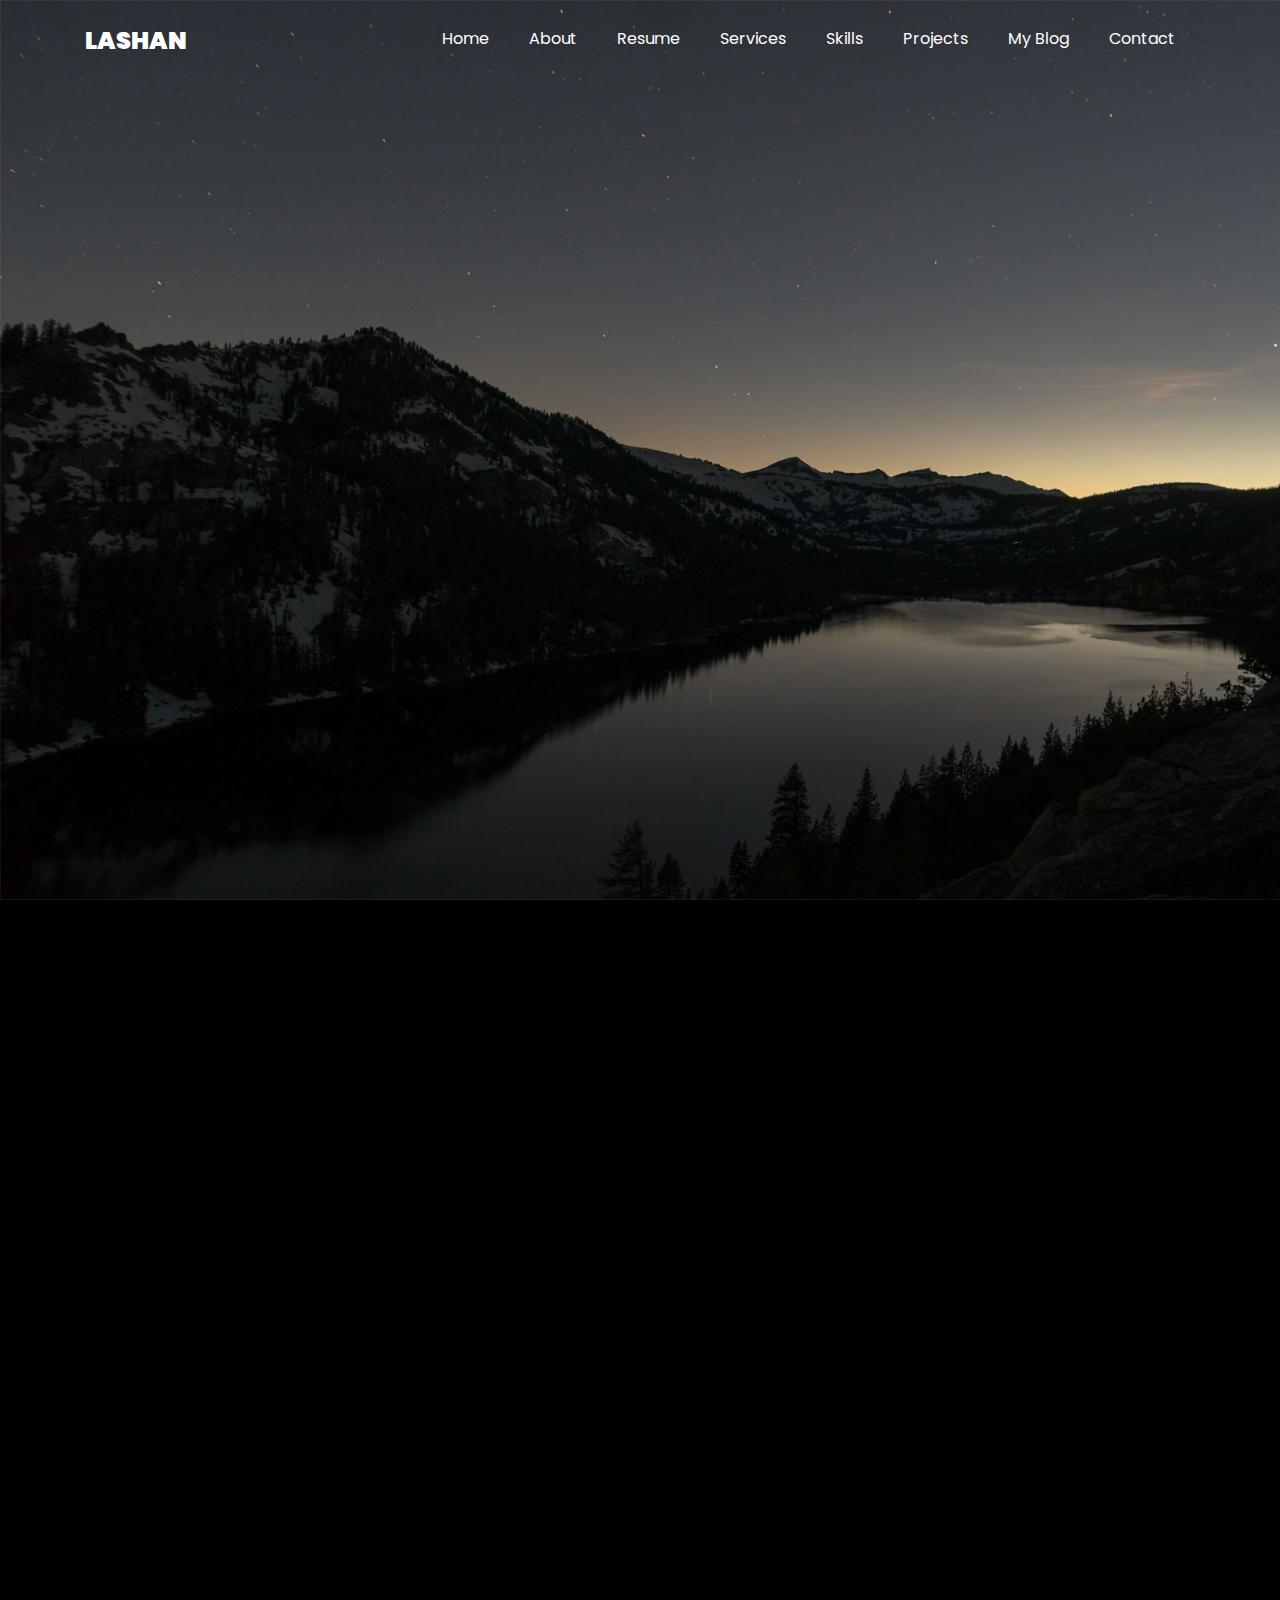
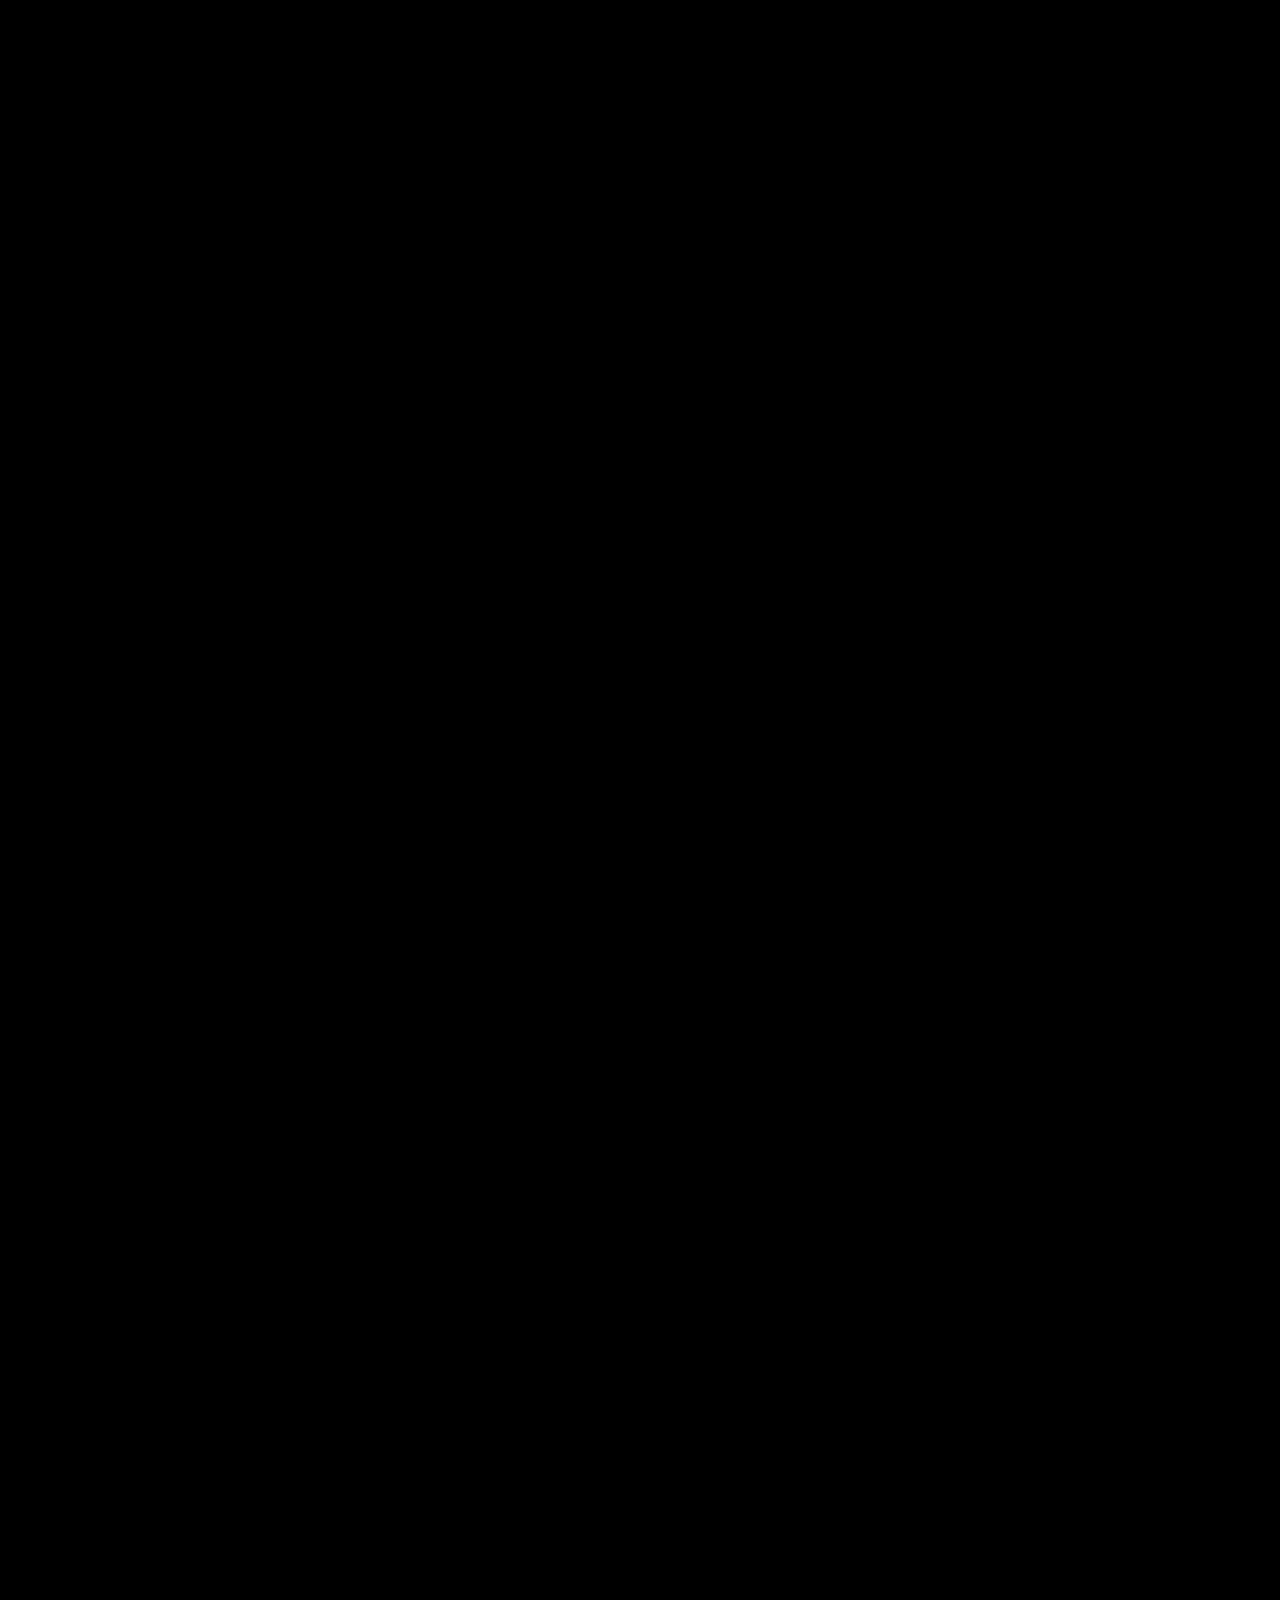
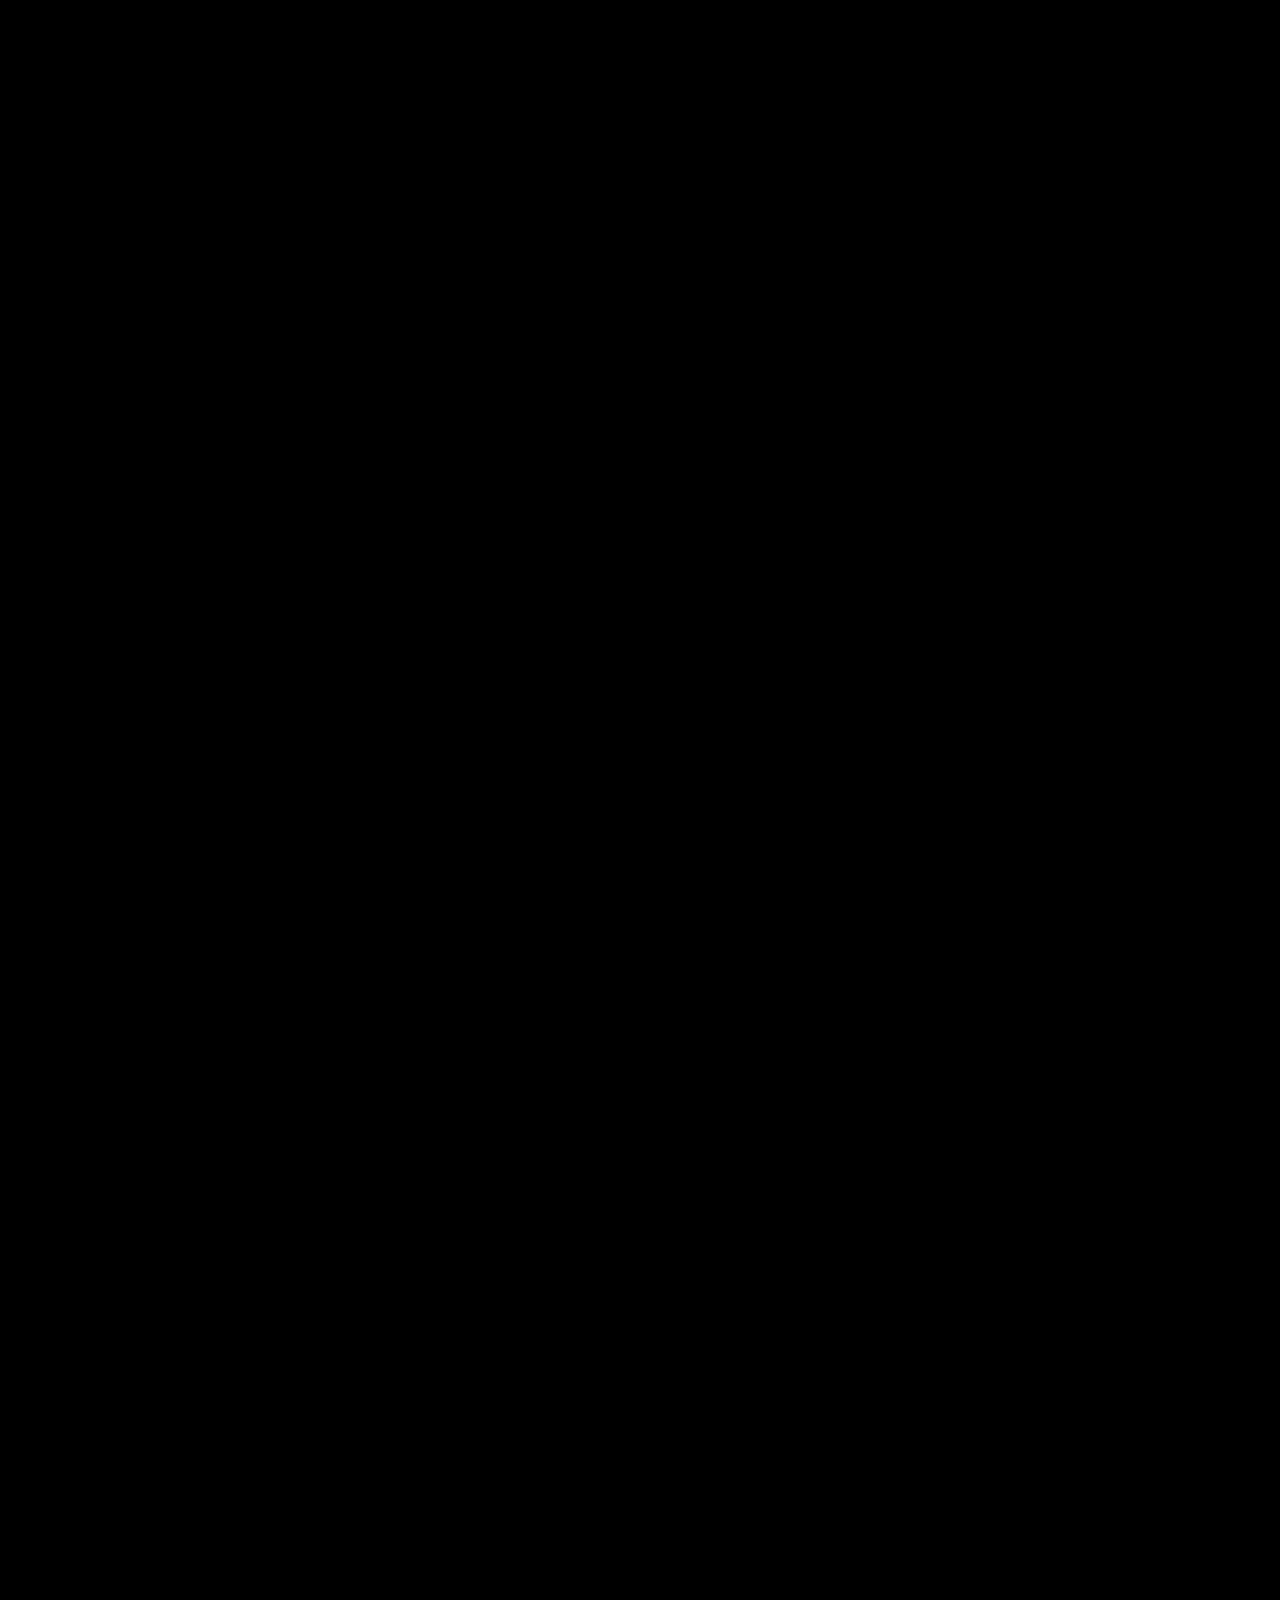
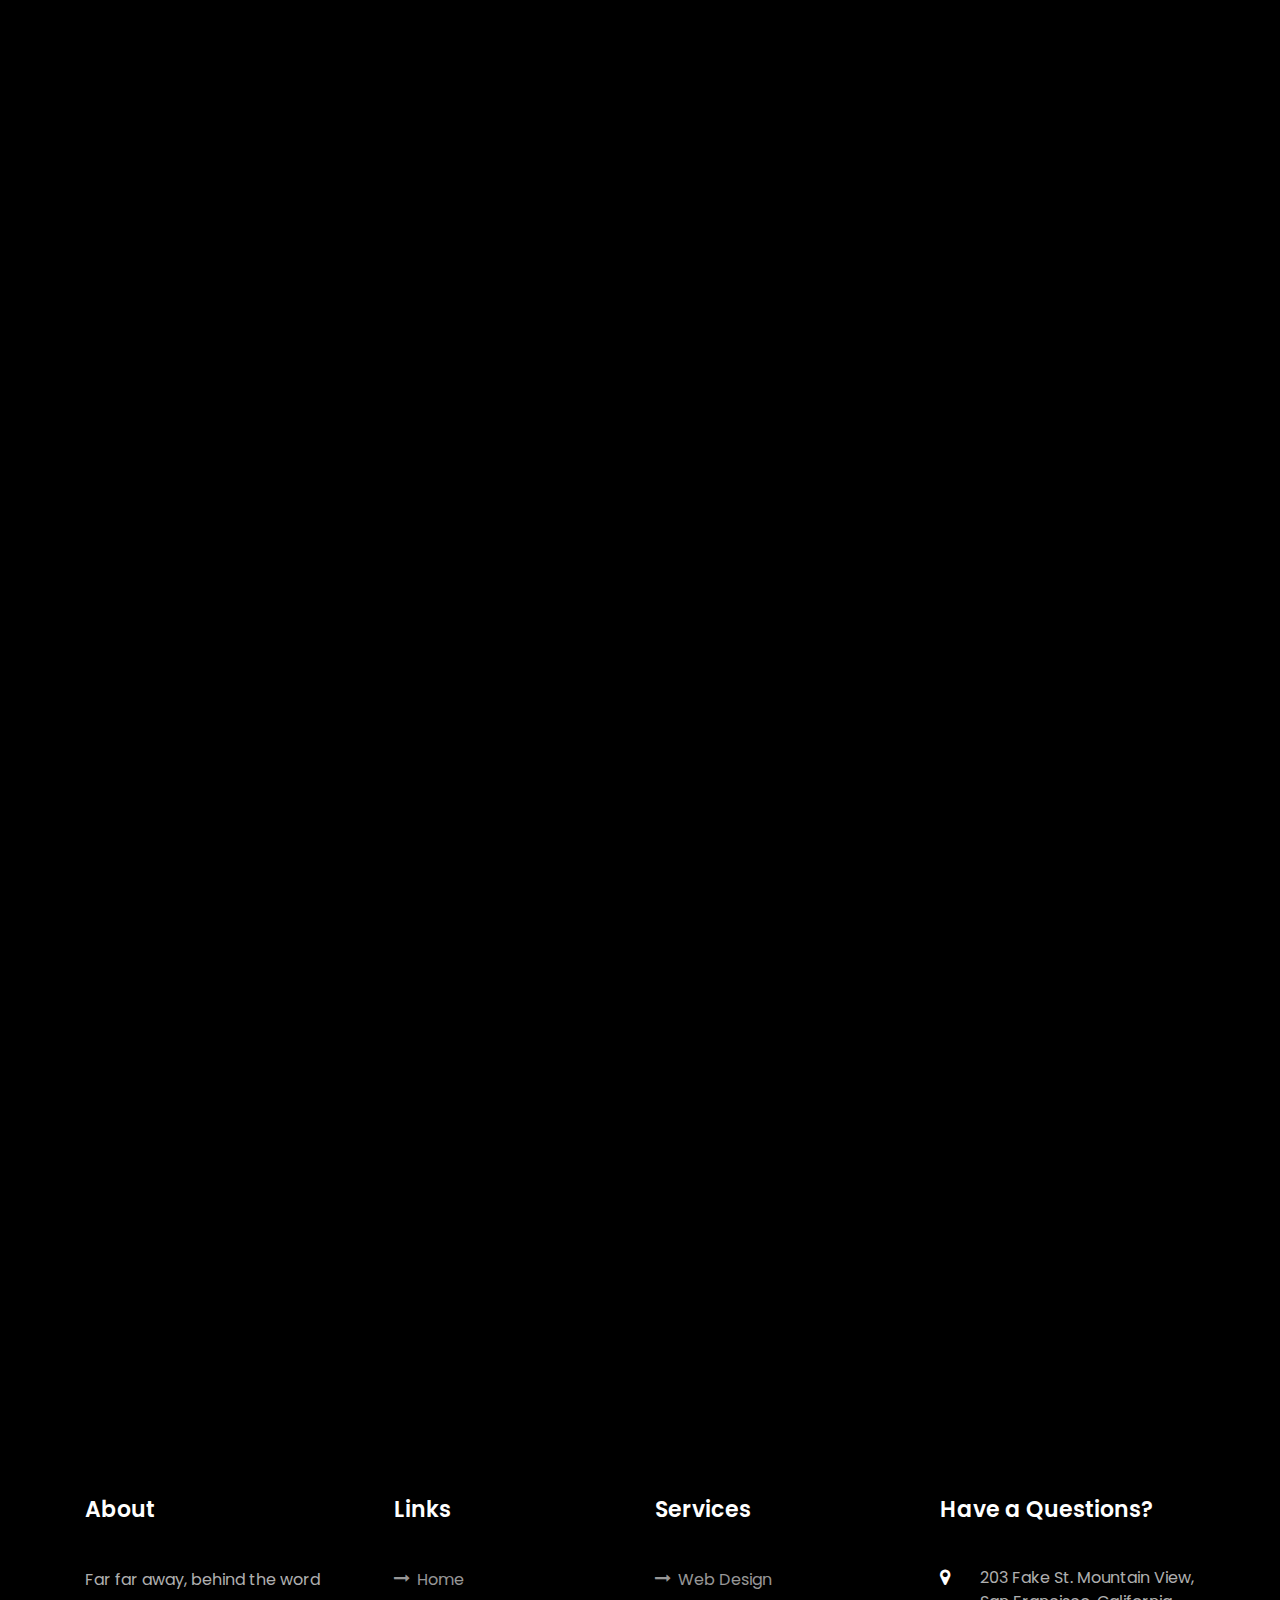
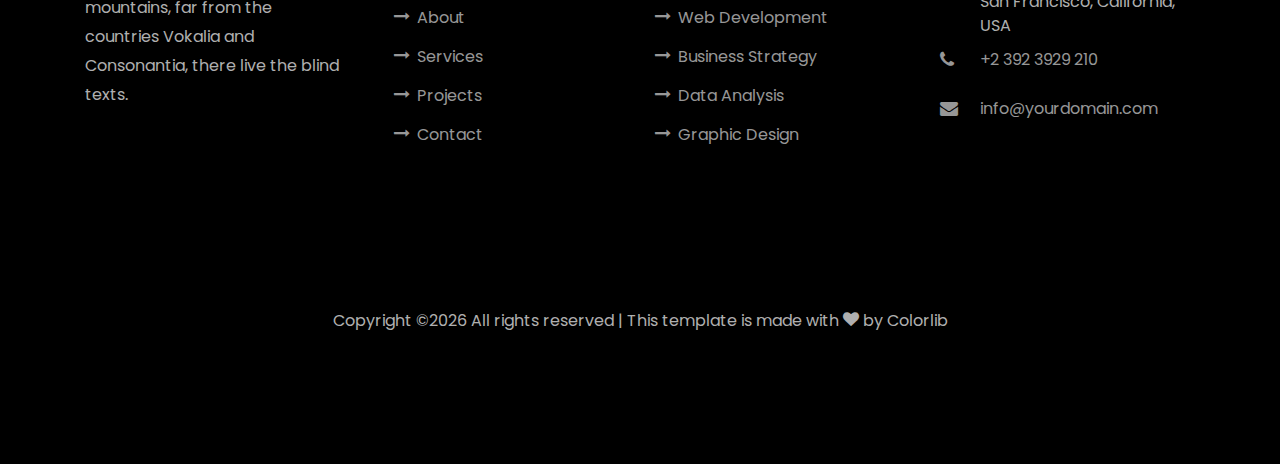
==== commit ce43c2ef: "new" ====
--- a/single.html
+++ b/single.html
@@ -1,7 +1,7 @@
 <!DOCTYPE html>
 <html lang="en">
   <head>
-    <title>Clark - Free Bootstrap 4 Template by Colorlib</title>
+    <title>Lashan Sachintha - My PortFolio</title>
     <meta charset="utf-8">
     <meta name="viewport" content="width=device-width, initial-scale=1, shrink-to-fit=no">
     
@@ -27,7 +27,7 @@
 	  
     <nav class="navbar navbar-expand-lg navbar-dark ftco_navbar ftco-navbar-light site-navbar-target" id="ftco-navbar">
 	    <div class="container">
-	      <a class="navbar-brand" href="index.html">Clark</a>
+	      <a class="navbar-brand" href="index.html">Lashan</a>
 	      <button class="navbar-toggler js-fh5co-nav-toggle fh5co-nav-toggle" type="button" data-toggle="collapse" data-target="#ftco-nav" aria-controls="ftco-nav" aria-expanded="false" aria-label="Toggle navigation">
 	        <span class="oi oi-menu"></span> Menu
 	      </button>
